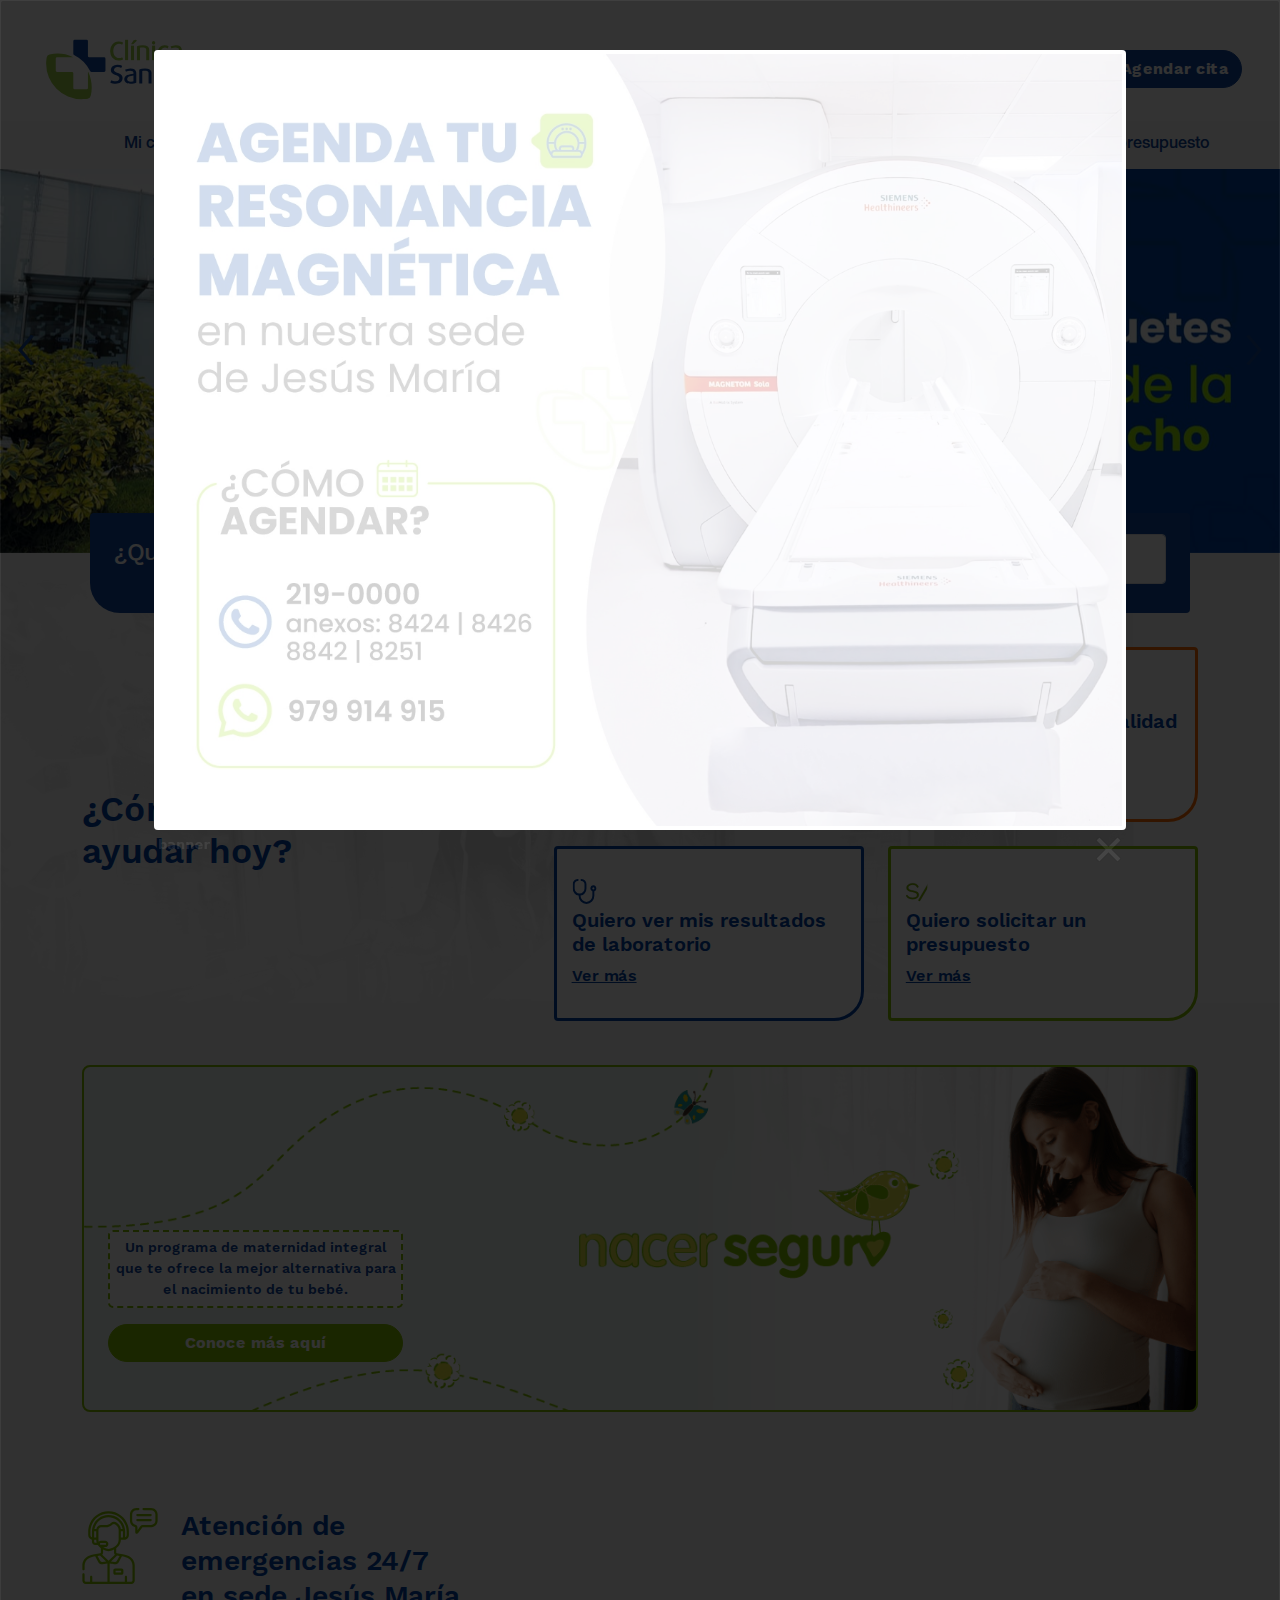
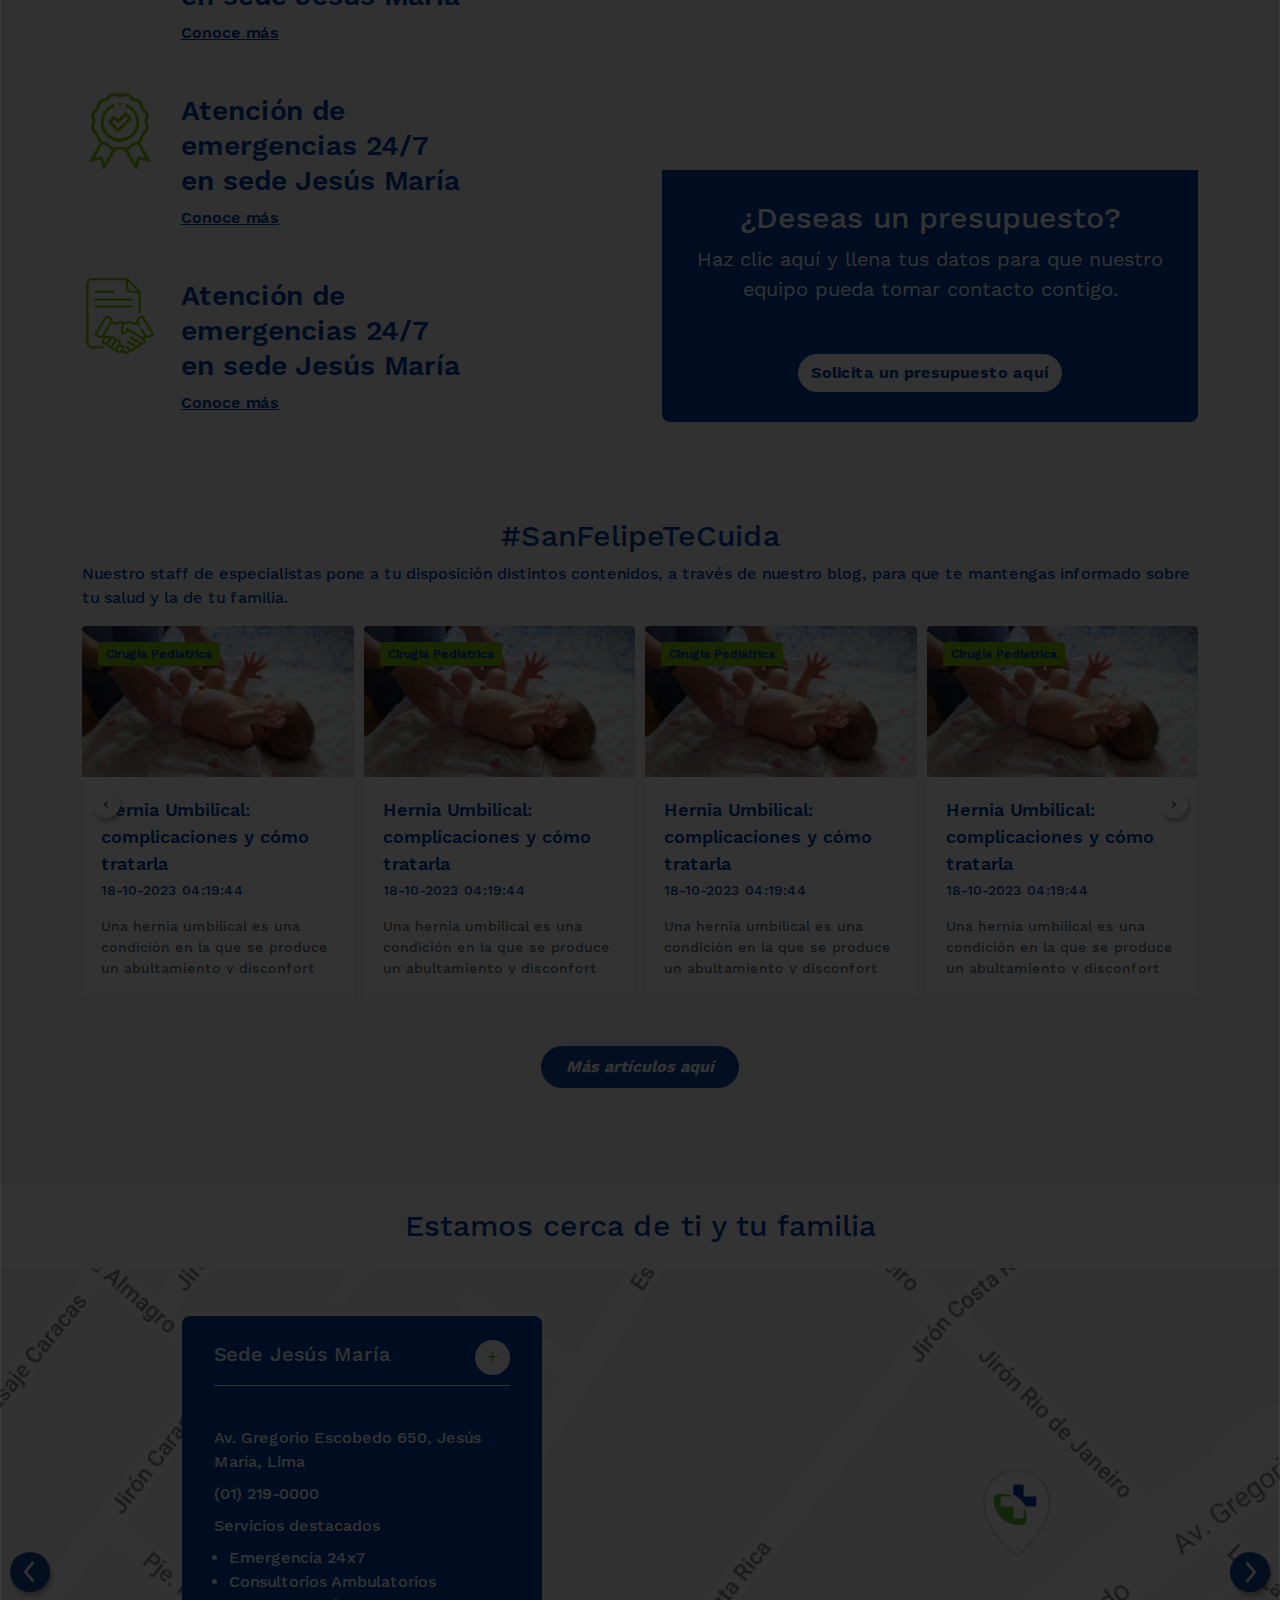
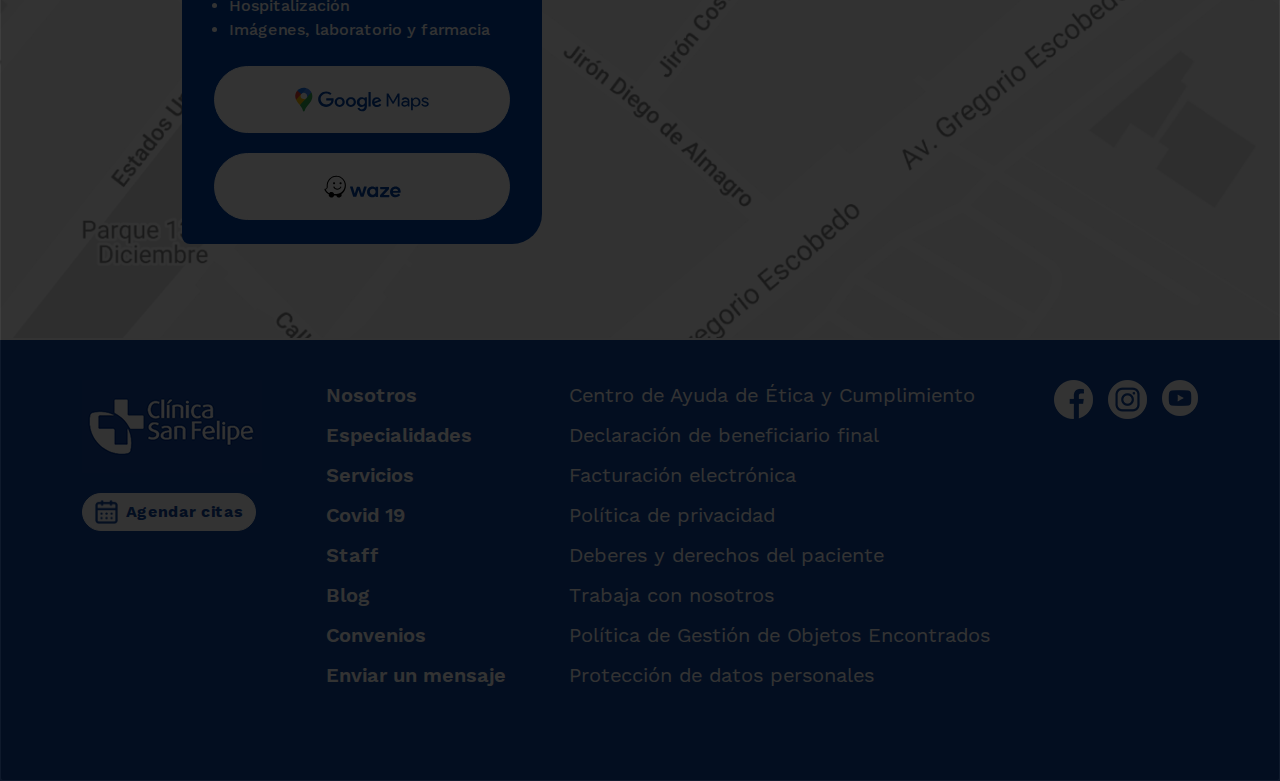
==== index.html @ 899c1b9a "home" ====
<!DOCTYPE html>
<html lang="en">
<head>
    <meta charset="UTF-8">
    <meta name="viewport" content="width=device-width, initial-scale=1.0">
    <title>Clínica San Felipe una clínica privada que ofrece atención de salud de alta complejidad a sus pacientes. | Clinica San Felipe</title>

    <link rel="stylesheet" href="https://cdnjs.cloudflare.com/ajax/libs/animate.css/4.1.1/animate.min.css"/>

    <script src="https://code.jquery.com/jquery-3.6.0.min.js"></script>

    <link href="https://cdn.jsdelivr.net/npm/bootstrap@5.3.3/dist/css/bootstrap.min.css" rel="stylesheet" integrity="sha384-QWTKZyjpPEjISv5WaRU9OFeRpok6YctnYmDr5pNlyT2bRjXh0JMhjY6hW+ALEwIH" crossorigin="anonymous">
    <script src="https://cdn.jsdelivr.net/npm/bootstrap@5.3.3/dist/js/bootstrap.bundle.min.js" integrity="sha384-YvpcrYf0tY3lHB60NNkmXc5s9fDVZLESaAA55NDzOxhy9GkcIdslK1eN7N6jIeHz" crossorigin="anonymous"></script>
    <script src="js/owl.carousel.min.js"></script>  
    <script src="js/lightbox.js"></script>    

    <link rel="stylesheet" href="js/assets/owl.carousel.min.css">
    <link rel="stylesheet" href="js/assets/owl.theme.default.min.css">
    <link rel="stylesheet" href="js/assets/ajax-loader.gif">

    <link rel="stylesheet" href="css/lightbox.css">

    <link rel="stylesheet" href="css/style.css">
    <link rel="stylesheet" href="css/home.css">
    <link rel="shortcut icon" href="images/favicon.png" type="image/png">

    <script src="js/scripts.js"></script>
    <script src="js/home.js"></script>
</head>
<body>
    <!-- header -->
    <div class="header">
        <div class="d-flex menu">
            <div class="d-flex align-items-center gap-5">
                <div class="area-logo">
                    <img src="images/nuevo-logo-san-felipe-final-01.svg" alt="logo" class="logo">
                </div>
                <div class="cta-mobile">
                    <a href="" class="btn btn-primary gap-2">
                        <img src="images/calendar.png" alt="" class="animacion-bounce">
                        <span>Agendar cita</span>
                    </a>
                </div>
                <ul class="list-menu">
                    <li class="item"><a href="nosotros.html">Nosotros</a></li>
                    <li class="item"><a href="">Servicios</a></li>
                    <li class="item"><a href="">Médicos</a></li>
                    <li class="item"><a href="">Convenios</a></li>
                    <li class="item"><a href="">Contacto</a></li>
                </ul>
            </div>
            <div class="d-flex align-items-center gap-4">
                <div class="telefono">
                    <a href="tel:012190000">
                        <img src="images/phone.png" alt="">
                        <span>219 0000</span>
                    </a>  
                </div>
                <div class="cta">
                    <a href="" class="btn btn-primary gap-2">
                        <img src="images/calendar.png" alt="" class="animacion-bounce">
                        <span>Agendar cita</span>
                    </a>
                </div>
                <button class="navbar-toggler collapsed">
                    <span class="navbar-toggler-icon"></span>
                </button>
                <div class="menu-mobile">
                    <button class="btn btn-close">
                    </button>
                    <div class="d-flex flex-column gap-2">
                        <div class="telefono">
                            <a href="tel:012190000">
                                <img src="images/phone.png" alt="">
                                <span>219 0000</span>
                            </a>  
                        </div>
                        <ul class="list-menu">
                            <li class="item"><a href="nosotros.html">Nosotros</a></li>
                            <li class="item"><a href="">Servicios</a></li>
                            <li class="item"><a href="">Médicos</a></li>
                            <li class="item"><a href="">Convenios</a></li>
                            <li class="item"><a href="">Contacto</a></li>
                        </ul>
                    </div>
                </div>
                
            </div>
        </div>
        <div class="d-flex submenu">
            <ul class="list-submenu">
                <li class="item"><a href="">Mi cuenta</a></li>
                <li class="item"><a href="">Ver especialidades y médicos</a></li>
                <li class="item"><a href="">Ver resultados de laboratorio</a></li>
                <li class="item"><a href="">Solicitar un presupuesto</a></li>
            </ul>
        </div>
    </div>
    <!-- fin header -->

    <div class="d-flex flex-column px-0 container-csf">

        <a href="images/agenda-tu-resonancia.webp" data-lightbox="image-1" data-title="banner" class="lightbox-home">agenda-tu-resonancia</a>

        <!-- carousel -->
        <section class="main">
            <div class="owl-carousel owl-theme owl-carousel-home">
                <div class="item">
                    <div class="d-flex flex-column h-100">
                        <img src="images/1-desktopcamacho-min.jpg" class="d-block w-100" alt="...">
                    </div>
                </div>
                <div class="item">
                    <div class="d-flex flex-column h-100">
                        <img src="images/6-desktopum-min.jpg" class="d-block w-100" alt="...">
                    </div>
                </div>
                <div class="item">
                    <div class="d-flex flex-column h-100">
                        <img src="images/banner-cmv-desktopnuevo-min.jpg" class="d-block w-100" alt="...">
                    </div>
                </div>
                <div class="item">
                    <div class="d-flex flex-column h-100">
                        <img src="images/desktoplamolina-min.jpg" class="d-block w-100" alt="...">
                    </div>
                </div>
                <div class="item">
                    <div class="d-flex flex-column h-100">
                        <img src="images/ortopedia-y-traumatologa-banner-desktop-min.jpg" class="d-block w-100" alt="...">
                    </div>
                </div>
            </div>
        </section>
        <!-- fin carousel -->
        <!-- form -->
        <section class="d-flex flex-fill justify-content-center">
            <div class="d-flex cta-home">
                <div class="d-flex text-form">¿Qué podemos ayudarte a encontrar?</div>
                <div class="d-flex form-control form-search-consulta">
                    <label for="search-consulta"><img src="images/magnifying-glass.png" alt=""></label>
                    <input type="text" class="flex-fill border-0 h-100" placeholder="Ingresa tu consulta..." id="search-consulta">
                </div>
            </div>
        </section>
        <!-- fin form -->
        
        <!-- block 1 -->
        <section class="d-flex bg-block-1">
            <div class="container">
                <div class="d-flex flex-lg-row flex-column py-4">
                    <div class="d-flex flex-fill block-1-texto">
                        <h1 class="text-block">¿Cómo te podemos ayudar hoy?</h1>
                    </div>
                    <div class="d-flex flex-wrap gap-4 flex-fill">
                        <a href="" class="card card-home card-1">
                            <div class="d-flex flex-column gap-1">
                                <span class="icon">
                                    <svg data-name="Capa 1" id="Capa_1" viewBox="0 0 36 36" xmlns="http://www.w3.org/2000/svg" xmlns:xlink="http://www.w3.org/1999/xlink">
                                        <defs>
                                            <style type="text/css">
                                            .cls-2 {
                                                clip-path: url("#clip-path");
                                            }
                                            </style>
                                            <clipPath id="clip-path">
                                            <rect class="cls-1" height="36" width="36"></rect>
                                            </clipPath>
                                        </defs>
                                        <g class="cls-2">
                                            <path d="M28.5,3H27V1.5a1.5,1.5,0,0,0-3,0V3H12V1.5a1.5,1.5,0,0,0-3,0V3H7.5A7.51,7.51,0,0,0,0,10.5v18A7.51,7.51,0,0,0,7.5,36h21A7.51,7.51,0,0,0,36,28.5v-18A7.51,7.51,0,0,0,28.5,3ZM3,10.5A4.51,4.51,0,0,1,7.5,6h21A4.51,4.51,0,0,1,33,10.5V12H3ZM28.5,33H7.5A4.51,4.51,0,0,1,3,28.5V15H33V28.5A4.51,4.51,0,0,1,28.5,33Z"></path>
                                            <path d="M18,24.75a2.25,2.25,0,1,0-2.25-2.25A2.25,2.25,0,0,0,18,24.75Z"></path>
                                            <path d="M10.5,24.75A2.25,2.25,0,1,0,8.25,22.5,2.25,2.25,0,0,0,10.5,24.75Z"></path>
                                            <path d="M25.5,24.75a2.25,2.25,0,1,0-2.25-2.25A2.25,2.25,0,0,0,25.5,24.75Z"></path>
                                        </g>
                                        </svg>
                                </span>
                                <h2 class="card-texto">Quiero agendar mi cita</h2>
                            </div>
                            <span class="card-ver">Ver más</span>
                        </a>
                        <a href="" class="card card-home card-2">
                            <div class="d-flex flex-column gap-1">
                                <span class="icon">
                                    <svg data-name="Capa 1" id="Capa_1" viewBox="0 0 36 36" xmlns="http://www.w3.org/2000/svg" xmlns:xlink="http://www.w3.org/1999/xlink">
                                        <defs>
                                        <style type="text/css">
                                            .cls-2 {
                                            clip-path: url("#clip-path");
                                            }
                                        </style>
                                        <clipPath id="clip-path">
                                            <rect class="cls-1" height="36" width="36"></rect>
                                        </clipPath>
                                        </defs>
                                        <g class="cls-2">
                                        <path d="M27,0H9A1.5,1.5,0,0,0,9,3h1.5V28.5a7.5,7.5,0,0,0,15,0V3H27a1.5,1.5,0,0,0,0-3ZM18,33a4.51,4.51,0,0,1-4.5-4.5v-15h9v15A4.51,4.51,0,0,1,18,33Zm4.5-22.5h-9V3h9Z"></path>
                                        </g>
                                    </svg>
                                </span>
                                <h2 class="card-texto">Quiero ver una especialidad y médicos</h2>
                            </div>
                            <span class="card-ver">Ver más</span>
                        </a>
                        <a href="" class="card card-home card-3">
                            <div class="d-flex flex-column gap-1">
                                <span class="icon">
                                    <svg data-name="Capa 1" id="Capa_1" viewBox="0 0 34 36" xmlns="http://www.w3.org/2000/svg" xmlns:xlink="http://www.w3.org/1999/xlink">
                                        <defs>
                                        <style type="text/css">
                                            .cls-2 {
                                            clip-path: url("#clip-path");
                                            }
                                        </style>
                                        <clipPath id="clip-path">
                                            <rect class="cls-1" height="36" width="34"></rect>
                                        </clipPath>
                                        </defs>
                                        <g class="cls-2">
                                        <path d="M34,13.5a4.72,4.72,0,0,0-.61-2.34,4.32,4.32,0,0,0-1.67-1.67A4.13,4.13,0,0,0,29.47,9a4.21,4.21,0,0,0-2.17.81,4.54,4.54,0,0,0-1.45,1.89,4.7,4.7,0,0,0-.31,2.41,4.61,4.61,0,0,0,.92,2.22,4.22,4.22,0,0,0,1.87,1.4V24a9.22,9.22,0,0,1-2.49,6.36,8.16,8.16,0,0,1-12,0A9.27,9.27,0,0,1,11.33,24v-.12a9.77,9.77,0,0,0,6.08-3.52,10.83,10.83,0,0,0,2.42-6.86v-6a7.76,7.76,0,0,0-2.07-5.3,6.88,6.88,0,0,0-5-2.2,1.36,1.36,0,0,0-1,.44,1.52,1.52,0,0,0-.42,1.06,1.52,1.52,0,0,0,.42,1.06,1.36,1.36,0,0,0,1,.44,4.12,4.12,0,0,1,3,1.32A4.66,4.66,0,0,1,17,7.5v6a7.74,7.74,0,0,1-2.07,5.3,6.8,6.8,0,0,1-10,0,7.71,7.71,0,0,1-2.08-5.3v-6A4.62,4.62,0,0,1,4.08,4.32,4.12,4.12,0,0,1,7.08,3a1.4,1.4,0,0,0,1-.44,1.58,1.58,0,0,0,0-2.12,1.4,1.4,0,0,0-1-.44,6.88,6.88,0,0,0-5,2.2A7.72,7.72,0,0,0,0,7.5v6a10.84,10.84,0,0,0,2.43,6.86A9.75,9.75,0,0,0,8.5,23.88V24a12.38,12.38,0,0,0,3.32,8.49,10.91,10.91,0,0,0,16,0A12.43,12.43,0,0,0,31.17,24V17.72a4.36,4.36,0,0,0,2-1.63A4.72,4.72,0,0,0,34,13.5ZM29.75,15a1.42,1.42,0,0,1-.79-.25,1.54,1.54,0,0,1-.52-.68,1.56,1.56,0,0,1,.31-1.63,1.42,1.42,0,0,1,.72-.41,1.35,1.35,0,0,1,.82.08,1.5,1.5,0,0,1,.64.56,1.58,1.58,0,0,1,.24.83,1.52,1.52,0,0,1-.42,1.06A1.36,1.36,0,0,1,29.75,15Z"></path>
                                        </g>
                                    </svg>
                                </span>
                                <h2 class="card-texto">Quiero ver mis resultados de laboratorio</h2>
                            </div>
                            <span class="card-ver">Ver más</span>
                        </a>
                        <a href="" class="card card-home card-4">
                            <div class="d-flex flex-column gap-1">
                                <span class="icon">
                                    <svg data-name="Capa 1" id="Capa_1" viewBox="0 0 42.25 36" xmlns="http://www.w3.org/2000/svg" xmlns:xlink="http://www.w3.org/1999/xlink">
                                        <defs>
                                        <style type="text/css">
                                            .cls-2 {
                                            clip-path: url("#clip-path");
                                            }

                                            .cls-3 {
                                            stroke: #000;
                                            stroke-width: 0.25px;
                                            }
                                        </style>
                                        <clipPath id="clip-path">
                                            <rect class="cls-1" height="36" width="42" x="0.25"></rect>
                                        </clipPath>
                                        </defs>
                                        <g class="cls-2">
                                        <path class="cls-3" d="M16.76,27.16h0a9.79,9.79,0,0,1-5.49,1.31A12.43,12.43,0,0,1,5.39,27.2a6.21,6.21,0,0,1-2.52-2.34,1.58,1.58,0,0,0-2.16-.62,1.19,1.19,0,0,0-.46,1.54A8.38,8.38,0,0,0,4,29.42,15,15,0,0,0,11,31a13.44,13.44,0,0,0,7.73-2h0a6.26,6.26,0,0,0,2.94-5.37,5.52,5.52,0,0,0-2.25-4.7q-2.25-1.66-7.62-2.53A17.59,17.59,0,0,1,5.5,14.47,3.59,3.59,0,0,1,3.78,11.3,3.37,3.37,0,0,1,4.69,9,6.67,6.67,0,0,1,7.32,7.28a10.42,10.42,0,0,1,3.78-.66c3.56,0,5.92,1.24,7.15,3.71a1.57,1.57,0,0,0,2.14.74A1.24,1.24,0,0,0,21,9.53a7.8,7.8,0,0,0-3.2-3.86A12.54,12.54,0,0,0,11.1,4.12a13.41,13.41,0,0,0-5.29,1A8.38,8.38,0,0,0,2.19,7.8,6.14,6.14,0,0,0,.9,11.56a5.51,5.51,0,0,0,2.31,4.75Q5.51,18,11,18.94h0a17.6,17.6,0,0,1,6,1.88,3.33,3.33,0,0,1,1.68,2.91A3.94,3.94,0,0,1,16.76,27.16ZM40.6,2.08a1.55,1.55,0,0,0-2.1.55L21.29,31.85a1.5,1.5,0,0,0,.56,2.07A1.56,1.56,0,0,0,24,33.37L41.17,4.15A1.5,1.5,0,0,0,40.6,2.08Z"></path>
                                        </g>
                                    </svg>
                                </span>
                                <h2 class="card-texto">Quiero solicitar un presupuesto</h2>
                            </div>
                            <span class="card-ver">Ver más</span>
                        </a>
                    </div>
                </div>
            </div>
        </section>
        <!-- fin block 1 -->
        <!-- block 2 -->
        <section class="mb-5">
            <div class="container">
                <div class="d-flex bg-block-2">
                    <div class="d-flex flex-column justify-content-end px-4 py-5">
                        <p>Un programa de maternidad integral que te ofrece la mejor alternativa para el nacimiento de tu bebé. </p>
                        <a href="" class="btn btn-secondary justify-content-center">Conoce más aquí</a>
                    </div>
                </div>
            </div>
        </section>
        <!-- fin block 2-->
        <!-- block 3 -->
        <section class="py-5">
            <div class="container d-flex justify-content-between container-block-3">
                <div class="d-flex flex-column gap-5 ">
                    <div class="d-flex gap-2 block-3">
                        <div class="d-flex">
                            <img src="images/urgencias.svg" alt="" class="img-block-3">
                        </div>
                        <div class="d-flex flex-column">
                            <h3 class="text-block-3">Atención de <br> emergencias 24/7 <br> en sede Jesús María </h3>
                            <a href="#">Conoce más</a>
                        </div>
                    </div>
                    <div class="d-flex gap-2 block-3">
                        <div class="d-flex">
                            <img src="images/quality.svg" alt="" class="img-block-3">
                        </div>
                        <div class="d-flex flex-column">
                            <h3 class="text-block-3">Atención de <br> emergencias 24/7 <br> en sede Jesús María </h3>
                            <a href="#">Conoce más</a>
                        </div>
                    </div>
                    <div class="d-flex gap-2 block-3">
                        <div class="d-flex">
                            <img src="images/convenio.svg" alt="" class="img-block-3">
                        </div>
                        <div class="d-flex flex-column">
                            <h3 class="text-block-3">Atención de <br> emergencias 24/7 <br> en sede Jesús María </h3>
                            <a href="#">Conoce más</a>
                        </div>
                    </div>
                </div>
                <div class="d-flex block-card-3">
                    <div class="d-flex flex-column">
                        <div class="d-flex bg-block-3-card">
                            
                        </div>
                        <div class="d-flex flex-column card-content-3">
                            <h2>¿Deseas un presupuesto?</h2>
                            <p>Haz clic aquí y llena tus datos para que nuestro equipo pueda tomar contacto contigo.</p>
                            <a href="" class="btn btn-primary-basic">Solicita un presupuesto aquí</a>
                        </div>
                    </div>
                </div>
            </div>
        </section>
        <!-- fin block 3 -->
        <!-- block 4 owl -->
        <section class="py-5">
            <div class="container d-flex flex-column block-4">
                <h3>#SanFelipeTeCuida</h3>
                <p> Nuestro staff de especialistas pone a tu disposición distintos contenidos, a través de nuestro blog, para que te mantengas informado sobre tu salud y la de tu familia. </p>
                <div class="d-flex carousel-block-4">
                    <div class="owl-carousel owl-theme owl-carousel-articulos">
                        <div class="item">
                            <a class="d-flex flex-column text-decoration-none" href="#">
                                <div class="d-flex bg-block-4-card">
                                    <p class="tag-flotante">Cirugia Pediatrica</p>
                                    <img src="images/csf_ppl_web_mobile_que_es_y_como_se_trata_una_hernia_umbilical_0.jpg" alt="">
                                </div>
                                <div class="d-flex flex-column gap-2 bg-white pb-2">
                                    <div class="title-articulo">Hernia Umbilical: complicaciones y cómo tratarla </div>
                                    <div class="fecha-articulo">18-10-2023 04:19:44</div>
                                    <p class="extracto-articulo">Una hernia umbilical es una condición en la que se produce un abultamiento y disconfort en el área del ombligo. Se da cuando parte del intestino o del tejido graso empuja la cavidad abdominal, por un </p>
                                </div>
                            </a>
                        </div>
                        <div class="item">
                            <a class="d-flex flex-column text-decoration-none" href="#">
                                <div class="d-flex bg-block-4-card">
                                    <p class="tag-flotante">Cirugia Pediatrica</p>
                                    <img src="images/csf_ppl_web_mobile_que_es_y_como_se_trata_una_hernia_umbilical_0.jpg" alt="">
                                </div>
                                <div class="d-flex flex-column gap-2 bg-white pb-2">
                                    <div class="title-articulo">Hernia Umbilical: complicaciones y cómo tratarla </div>
                                    <div class="fecha-articulo">18-10-2023 04:19:44</div>
                                    <p class="extracto-articulo">Una hernia umbilical es una condición en la que se produce un abultamiento y disconfort en el área del ombligo. Se da cuando parte del intestino o del tejido graso empuja la cavidad abdominal, por un </p>
                                </div>
                            </a>
                        </div>
                        <div class="item">
                            <a class="d-flex flex-column text-decoration-none" href="#">
                                <div class="d-flex bg-block-4-card">
                                    <p class="tag-flotante">Cirugia Pediatrica</p>
                                    <img src="images/csf_ppl_web_mobile_que_es_y_como_se_trata_una_hernia_umbilical_0.jpg" alt="">
                                </div>
                                <div class="d-flex flex-column gap-2 bg-white pb-2">
                                    <div class="title-articulo">Hernia Umbilical: complicaciones y cómo tratarla </div>
                                    <div class="fecha-articulo">18-10-2023 04:19:44</div>
                                    <p class="extracto-articulo">Una hernia umbilical es una condición en la que se produce un abultamiento y disconfort en el área del ombligo. Se da cuando parte del intestino o del tejido graso empuja la cavidad abdominal, por un </p>
                                </div>
                            </a>
                        </div>
                        <div class="item">
                            <a class="d-flex flex-column text-decoration-none" href="#">
                                <div class="d-flex bg-block-4-card">
                                    <p class="tag-flotante">Cirugia Pediatrica</p>
                                    <img src="images/csf_ppl_web_mobile_que_es_y_como_se_trata_una_hernia_umbilical_0.jpg" alt="">
                                </div>
                                <div class="d-flex flex-column gap-2 bg-white pb-2">
                                    <div class="title-articulo">Hernia Umbilical: complicaciones y cómo tratarla </div>
                                    <div class="fecha-articulo">18-10-2023 04:19:44</div>
                                    <p class="extracto-articulo">Una hernia umbilical es una condición en la que se produce un abultamiento y disconfort en el área del ombligo. Se da cuando parte del intestino o del tejido graso empuja la cavidad abdominal, por un </p>
                                </div>
                            </a>
                        </div>
                        <div class="item">
                            <a class="d-flex flex-column text-decoration-none" href="#">
                                <div class="d-flex bg-block-4-card">
                                    <p class="tag-flotante">Cirugia Pediatrica</p>
                                    <img src="images/csf_ppl_web_mobile_que_es_y_como_se_trata_una_hernia_umbilical_0.jpg" alt="">
                                </div>
                                <div class="d-flex flex-column gap-2 bg-white pb-2">
                                    <div class="title-articulo">Hernia Umbilical: complicaciones y cómo tratarla </div>
                                    <div class="fecha-articulo">18-10-2023 04:19:44</div>
                                    <p class="extracto-articulo">Una hernia umbilical es una condición en la que se produce un abultamiento y disconfort en el área del ombligo. Se da cuando parte del intestino o del tejido graso empuja la cavidad abdominal, por un </p>
                                </div>
                            </a>
                        </div>
                    </div>
                </div>
                <div class="d-flex justify-content-center align-items-center py-5">
                    <a href="" class="btn btn-primary btn-italic px-4 py-2">Más artículos aquí</a>
                </div>
            </div>
        </section>
        <!-- fin block 4 owl -->
        <!-- block 5 owl -->
        <section class="pt-4 bg-white">
            <div class="d-flex flex-column block-5 gap-3">
                <h3>Estamos cerca de ti y tu familia</h3>
                <div class="d-flex carousel-block-4">
                    <div class="owl-carousel owl-theme owl-carousel-sedes">
                        <div class="item">
                            <div class="position-absolute bg-mapa"><img src="images/mapa-jesus-maria-desktop.png" alt=""></div>
                            <div class="container d-flex justify-content-start py-5">
                                <div class="d-flex flex-column sede-card">
                                    <div class="d-flex sede-top">
                                        <h3 class="titulo-sede">Sede Jesús María</h3>
                                        <a href="#">+</a>
                                    </div>
                                    <div class="d-flex flex-column gap-2 pb-2">
                                        <div class="text-sede"> Av. Gregorio Escobedo 650, Jesús María, Lima</div>
                                        <div class="text-sede"> (01) 219-0000</div>
                                        <div class="text-sede"> Servicios destacados</div>
                                        <ul class="list-sede">
                                            <li>Emergencia 24x7</li>
                                            <li>Consultorios Ambulatorios</li>
                                            <li>Hospitalización</li>
                                            <li>Imágenes, laboratorio y farmacia</li>
                                        </ul>
                                    </div>
                                    <div class="d-flex buttons-sede">
                                        <a href="https://goo.gl/maps/6hdpRFxBkSVBSkPb7" class="btn btn-primary-basic"><img src="images/sede-google-maps.svg" alt=""></a>
                                        <a href="https://ul.waze.com/ul?ll=-12.08600000%2C-77.05424000&navigate=yes&utm_campaign=default&utm_source=waze_website&utm_medium=lm_share_location" class="btn btn-primary-basic"><img src="images/sede-waze.svg" alt=""></a>
                                    </div>
                                </div>
                            </div>
                        </div>
                        <div class="item">
                            <div class="position-absolute bg-mapa"><img src="images/mapa-camacho-desktop.jpg" alt=""></div>
                            <div class="container d-flex justify-content-start py-5">
                                <div class="d-flex flex-column sede-card">
                                    <div class="d-flex sede-top">
                                        <h3 class="titulo-sede">Sede Camacho</h3>
                                        <a href="#">+</a>
                                    </div>
                                    <div class="d-flex flex-column gap-2 pb-2">
                                        <div class="text-sede"> Av. Javier Prado Este 4841 Camacho, La Molina</div>
                                        <div class="text-sede"> (01) 219-0000</div>
                                        <div class="text-sede"> Servicios destacados</div>
                                        <ul class="list-sede">
                                            <li>Consultorios Ambulatorios</li>
                                            <li>Medicina de Rehabilitación</li>
                                            <li>Imágenes, laboratorio y farmacia</li>
                                        </ul>
                                    </div>
                                    <div class="d-flex buttons-sede">
                                        <a href="https://goo.gl/maps/6hdpRFxBkSVBSkPb7" class="btn btn-primary-basic"><img src="images/sede-google-maps.svg" alt=""></a>
                                        <a href="https://ul.waze.com/ul?ll=-12.08600000%2C-77.05424000&navigate=yes&utm_campaign=default&utm_source=waze_website&utm_medium=lm_share_location" class="btn btn-primary-basic"><img src="images/sede-waze.svg" alt=""></a>
                                    </div>
                                </div>
                            </div>
                        </div>
                        <div class="item">
                            <div class="position-absolute bg-mapa"><img src="images/mapa-la-molina-desktop.jpg" alt=""></div>
                            <div class="container d-flex justify-content-start py-5">
                                <div class="d-flex flex-column sede-card">
                                    <div class="d-flex sede-top">
                                        <h3 class="titulo-sede">Sede La Molina</h3>
                                        <a href="#">+</a>
                                    </div>
                                    <div class="d-flex flex-column gap-2 pb-2">
                                        <div class="text-sede"> Calle el Sauce 231, La Rinconada, La Molina.</div>
                                        <div class="text-sede"> (01) 219-0000</div>
                                        <div class="text-sede"> Servicios destacados</div>
                                        <ul class="list-sede">
                                            <li>Consultorios ambulatorios</li>
                                            <li>Urgencias 24 horas</li>
                                            <li>Centro de Imágenes</li>
                                            <li>Cirugía ambulatoria</li>
                                            <li>Centro de medicina y rehabilitación deportiva</li>
                                        </ul>
                                    </div>
                                    <div class="d-flex buttons-sede">
                                        <a href="https://goo.gl/maps/6hdpRFxBkSVBSkPb7" class="btn btn-primary-basic"><img src="images/sede-google-maps.svg" alt=""></a>
                                        <a href="https://ul.waze.com/ul?ll=-12.08600000%2C-77.05424000&navigate=yes&utm_campaign=default&utm_source=waze_website&utm_medium=lm_share_location" class="btn btn-primary-basic"><img src="images/sede-waze.svg" alt=""></a>
                                    </div>
                                </div>
                            </div>
                        </div>
                    </div>
                </div>
            </div>
        </section>
        <!-- block 5 owl -->
    </div>

    <!-- footer --> 
    <div class="footer">
        <div class="container container-footer">
            <div class="d-flex footer-col w-150px">
                <img src="images/logo2.png" alt="">
                <div class="cta">
                    <a href="" class="btn btn-primary-basic gap-2">
                        <img src="images/calendar.png" alt="" class="animacion-bounce">
                        <span>Agendar citas</span>
                    </a>
                </div>
            </div>
            <div class="d-flex footer-col w-150px">
                <ul class="list-footer">
                    <li class="item"><a href="nosotros.html">Nosotros</a></li>
                    <li class="item"><a href="">Especialidades</a></li>
                    <li class="item"><a href="">Servicios</a></li>
                    <li class="item"><a href="">Covid 19</a></li>
                    <li class="item"><a href="">Staff</a></li>
                    <li class="item"><a href="">Blog</a></li>
                    <li class="item"><a href="">Convenios</a></li>
                    <li class="item"><a href="">Enviar un mensaje</a></li>
                </ul>
            </div>
            <div class="d-flex footer-col">
                <ul class="list-footer-2">
                    <li class="item"><a href="">Centro de Ayuda de Ética y Cumplimiento</a></li>
                    <li class="item"><a href="">Declaración de beneficiario final</a></li>
                    <li class="item"><a href="">Facturación electrónica</a></li>
                    <li class="item"><a href="">Política de privacidad</a></li>
                    <li class="item"><a href="">Deberes y derechos del paciente</a></li>
                    <li class="item"><a href="">Trabaja con nosotros</a></li>
                    <li class="item"><a href="">Política de Gestión de Objetos Encontrados</a></li>
                    <li class="item"><a href="">Protección de datos personales</a></li>
                </ul>
            </div>
            <div class="d-flex footer-col">
                <div class="rrss">
                    <a href=""><img src="images/fb2.png" alt=""></a>
                    <a href=""><img src="images/insta2.png" alt=""></a>
                    <a href=""><img src="images/ytb2.png" alt=""></a>
                </div>
                <div class="cta-mobile">
                    <a href="" class="btn btn-primary-basic gap-2 px-4 py-2">
                        <img src="images/calendar.png" alt="" class="animacion-bounce">
                        <span>Agendar citas</span>
                    </a>
                </div>
            </div>
        </div>

    </div>
    <!-- fin footer -->

    <div class="scroll-to-top">
        <img src="images/arrow-grey.png" alt="" class="w-75">
    </div>
</body>
</html>
---- css/style.css ----
/*    style global */
/*colores
#12489e
*/
@font-face {
    font-family: 'Helvetica Regular';
    src: url(../fonts/HelveticaNeueLTStd-Md.otf) format('opentype');
    font-weight: 500;
    font-display: fallback;
}
@font-face {
    font-family: 'Work Sans Light';
    src: url(../fonts/WorkSans-Bold.ttf) format('truetype');
    font-weight: 100;
    font-display: fallback;
}
@font-face {
    font-family: 'Work Sans Regular';
    src: url(../fonts/WorkSans-Regular.ttf) format('truetype');
    font-weight: 300;
    font-display: fallback;
}
@font-face {
    font-family: 'Work Sans Medium';
    src: url(../fonts/WorkSans-Medium.ttf) format('truetype');
    font-weight: 400;
    font-display: fallback;
}
@font-face {
    font-family: 'Work Sans Semi Bold';
    src: url(../fonts/WorkSans-SemiBold.ttf) format('truetype');
    font-weight: 600;
    font-display: fallback;
}
@font-face {
    font-family: 'Work Sans Bold';
    src: url(../fonts/WorkSans-Bold.ttf) format('truetype');
    font-weight: 600;
    font-display: fallback;
}
@font-face {
    font-family: 'Work Sans Extra Bold';
    src: url(../fonts/WorkSans-ExtraBold.ttf) format('truetype');
    font-weight: 700;
    font-display: fallback;
}
@font-face {
    font-family: 'Work Sans Black';
    src: url(../fonts/WorkSans-Black.ttf) format('truetype');
    font-weight: 900;
    font-display: fallback;
}



a,
p,i,
.title,
.subtitle{
    color: #12489e;
}
p.strong{
    font-family: 'Work Sans Bold' !important;
}
h4{
    letter-spacing: -0.75px;
}
.btn-primary{
    background-color: #12489e !important;
    border-color: #12489e !important;
    color: #fff !important;
}
.btn-primary-outline{
    background-color: #ffff !important;
    border-color: #0043A5 !important;
    color: #0043A5 !important;
}
.btn-primary-basic{
    background-color: #fff !important;
    border-color: #fff !important;
    color: #12489e !important;
}
.btn-secondary{
    background-color: #84bd00 !important;
    border-color: #84bd00 !important;
    color: #fff !important;
}
.btn-secondary-basic{
    background-color: #fff !important;
    border-color: #fff !important;
    color: #84bd00 !important;
}
.btn-italic{
    font-style: italic !important;
}

input[type=text]:focus,
input[type=number]:focus,
input[type=email]:focus{
    outline: none;
}

.header{
    position: relative;
    width: 100%;
    display: flex;
    flex-direction: column;
    align-items: center;

    background-color: #fff;
}
.navbar-toggler{
    display: none;
    padding: 10px;
}
.navbar-toggler-icon{
    background-image: url(../images/icon-menu.svg);
}
.cta-mobile{
    display: none;
}
.menu,
.submenu{
    display: flex;
    flex: 1;
    justify-content:space-between;
    width: 100%;
    max-width: 1357px;
}
.menu{
    width: 94%;
}
.menu .d-flex.align-items-center.gap-5{
    gap: 20px !important;
}
.submenu{
    /* visibility: hidden; */
    position: absolute;
    bottom: -30px;
    z-index: 2;

    max-width: none;
    background-color: #BFC8CF;
    
}
.header.sticky-top{
    position: fixed;
    opacity: 0;
    top: 0;
    animation: menu; 
    animation-duration: .75s;
    animation-fill-mode: both;
}
@keyframes menu {
    0% {
      transform: translateY(-25%);
    }
    100% {
      transform: translateY(0);
      opacity: 1;
    }
  }
@-webkit-keyframes menu {
0% {
    transform: translateY(-25%);
    }
    100% {
    transform: translateY(0);
    opacity: 1;
    }
}
.header.sticky-top .submenu{
    visibility: visible;
}

.logo{
    width: 196px;
}
.list-menu,
.list-submenu{
    display: flex;
    gap: 35px;
    padding: 0px 85px;

    list-style: none;
    margin-bottom: 0;

    font-size: 16px;
    font-family: 'Helvetica Regular';
}
.list-menu a,
.list-submenu a{
    text-decoration: none;
}
.list-submenu {
    display: flex;
    flex: 1;
    gap: 1px;

    padding: 0;
}
.list-submenu .item{
    width: 25%;
    background-color: #fff;
}
.list-submenu a {
    display: flex;
    justify-content: center;
    padding: 12px 0;
}
.menu-mobile{
    display: none;

    justify-content: unset;
    flex-direction: column;
    align-items: flex-end;
    gap: 20px;
    padding: 40px 40px;
    position: fixed;
    z-index: 2000;
    transition: all 0.3s ease;
    top: 0;
    bottom: 0;
    right: -30%;
    width: 0;
    height: 100vh !important;
    display: block;
    background-color: #fff;
}
.menu-mobile.show{
    right: 0px;
    width: 80%;
}
button.btn.btn-close {
    transform: translateX(10px);
    font-size: 20px;
    color: #0043A5;
}
.telefono{
    display: flex;
}
.telefono a{
    display: flex;
    gap: 10px;
    align-items: center;


    text-decoration: none;

    font-size: 25px;
    font-family: 'Work Sans Semi Bold';
}
.telefono a img{
    width: 32px;
}
.btn{
    display: flex;

    border-radius: 34px;

    font-family: 'Work Sans Bold';
}
.btn.btn-primary-basic img{
    filter: invert(79%) sepia(36%) saturate(5275%) hue-rotate(211deg) brightness(81%) contrast(90%);
}

.animacion-bounce{
    width: 23px;
    height: fit-content;
    animation: slidein; 
    animation-duration: 1.5s;
    animation-iteration-count: infinite;
    animation-fill-mode: both;
}
@keyframes slidein {
    0% {
      transform: translateY(5%);
    }
    50% {
      transform: translateY(-10%);
    }
    100% {
      transform: translateY(5%);
    }
  }
  @-webkit-keyframes slidein {
    0% {
      transform: translateY(5%);
    }
    50% {
      transform: translateY(-10%);
    }
    100% {
      transform: translateY(5%);
    }
  }
.footer{
    display: flex;
    flex: 1;
    justify-content: center;

    padding: 40px 0 75px;

    background-color: #12489e;
}
.container-footer{
    display: flex;
   justify-content: space-between;

   width: 100%;
}
.list-footer{
    display: flex;
    flex-direction: column;
    gap: 10px;

    list-style: none;
    padding: 0;
}
.list-footer .item a{

    font-family: 'Work Sans Semi Bold';
    font-size: 20px;
    text-decoration: none; 

    color: #fff;
}
.list-footer-2{
    display: flex;
    flex-direction: column;
    gap: 10px;

    list-style: none;
    padding: 0;
}
.list-footer-2 .item a{

    font-family: 'Work Sans Regular';
    font-size: 20px;
    text-decoration: none; 

    color: #fff;
}
.footer-col{
    flex-direction: column;
    align-items: flex-start;
    gap: 20px;
}
.w-150px{
    min-width: 150px;
}
.rrss{
    display: flex;
    gap: 15px;
}
.hide{
    visibility: hidden;
    max-height: 0;
    transition: all 0.3s;
}
.container-csf{
    background-color: #f3f3f3;
}
.scroll-to-top{
    display: flex;
    justify-content: center;
    align-items: center;

    cursor: pointer;
    position: fixed;
    z-index: 100;
    width: 45px;
    height: 45px;
    bottom: 30px;
    border-radius: 40px;
    right: 30px;
    margin-right: 60px;
    opacity: 0;
    transform: translateY(100px);
    transition: all 1s ease;

    background-color: #0043a5;
    border: solid 3px #84bd00;
}
.scroll-to-top img{
    transform: translateY(-2px);
}
.scroll-to-top.show-scroll{
    opacity: 1;
    transform: translateY(0px);
}

.badge{
    font-size: 12px;
    font-weight: 600;
    color: #667076;
    border: 1px solid #667076;
    padding: .2rem;
    border-radius: 3px;
    width: fit-content !important;
    margin-top: 10px;
}

.breadcrumbs{
    padding: 48px 0 20px;

    gap: 5px;
    font-size: 16px;
    font-family: 'Work Sans Semi Bold';
}
.breadcrumbs .bc-link{
    text-decoration: none;
    color: #667076;
}
.breadcrumbs .bc-active{
    color: #0043a5;
}

@media all and (max-width: 1280px){
    .telefono{
        display: none;
    }
    
}
@media all and (max-width: 991px){
    .scroll-to-top{
        bottom: 15px;
        right: 15px;
        margin-right: 0;
    }
    .logo{
        width: 140px;
    }
    .cta-mobile{
        display: block;
    }
    .cta{
        display: none;
    }
    .header .header-region-container{
        width: 100%;
    }
    .menu{
        width: 100%;
    }
    .list-menu, .list-submenu{
        padding: 0;
        display: none;
    }
    .menu-mobile{
        display: flex;
    }
    .menu-mobile .telefono{
        display: block;
    }
    .menu-mobile .telefono a img{
        width: 28px;
    }
    .menu-mobile .telefono a{
        font-size: 16px;
    }
    .menu-mobile .list-menu{
        display: flex;
        flex-direction: column;
        gap: 10px;
    }
    .menu-mobile .list-menu .item{
        display: flex;
        align-self: flex-end;
    }
    .navbar-toggler{
        display: block;
        padding: 20px;
        font-size: 20px;
    }
    .breadcrumbs{
        flex-direction: column;
    }

    .container-footer{
        flex-direction: column;
        align-items: center;
        gap: 30px;
    }
    .list-footer,
    .list-footer-2{
        text-align: center;
    }
    .list-footer .item a {
        font-family: 'Work Sans Bold';
    }
    .footer-col:first-child{
        order: -2;
        border-bottom: 1px solid #fff;
        width: 85%;
        align-items: center;
    }
    .footer-col:last-child{
        order: -1;
        align-items: center;
    }
}
---- css/home.css ----
section.main {
    position: relative;
    z-index: 0;
}
.owl-carousel.owl-carousel-home .owl-nav button{
    background-repeat: no-repeat !important;
    background-position: center !important;
    box-shadow: none !important;
    width: 2rem !important;
    height: 2rem !important;
}
.owl-carousel.owl-carousel-home .owl-nav button.owl-next{
    background-color: transparent !important;
    background-image: url(../images/slider-nav-right.svg) !important;
}
.owl-carousel.owl-carousel-home .owl-nav button.owl-prev{
    background-color: transparent !important;
    background-image: url(../images/slider-nav-left.svg) !important;
}
.owl-carousel-home .owl-nav button span{
    font-size: 0;
    opacity: 0;
}

.cta-home{
    gap: 60px;

    position: relative;
    width: 1100px;
    padding: 1.3rem 1.5rem 1.8rem;
    margin-top: -40px;
    border-radius: 4px 4px 4px 30px !important;

    background-color: #12489e;
}
.cta-home .text-form{
    white-space: nowrap;

    color: #fff;
    font-size: 24px;
    font-family: 'Work Sans Medium';
}
.form-search-consulta{
    align-items: center;
    gap: 10px;
    padding: 0 15px;
    height: 50px;
    border-radius: 4px 4px 4px 30px !important;
}

.bg-block-1{
    margin-top: -60px;
    padding: 70px 20px 10px;
    background-image: url(../images/bgBlockA.png);
    background-size: contain;
    background-position: center;
    background-repeat: no-repeat;
}
.block-1-texto{
    width: 100%;
    align-items: center;
}
.text-block{
    width: 400px;
    font-size: 35px;
    line-height: 1.2;
    font-family: 'Work Sans Semi Bold';

    color: #0043a5;
}
.card-home{
    display: flex;
    flex-direction: column;
    justify-content: space-between;

    padding: 30px 15px;
    width: calc( 100%/2 - 12px);
    border: 3px solid #000;
    border-radius: 4px 4px 30px 4px;
    text-decoration: none;
}
.card-home:hover{
    box-shadow: 1px 1px 10px rgba(0, 0, 0, 0.4);
    transition: .25s all;
    transform: scale(0.98);
}
.card-home svg{
    width: 25px;
    height: 25px;
}
.card-home.card-1 svg{
    fill: #00a1ff;
}
.card-home.card-2 svg{
    fill: #ff6b00;
}
.card-home.card-3 svg{
    fill: #0043a5;
}
.card-home.card-4 svg{
    fill: #84bd00;
}
.card-home.card-1{
    border-color: #00a1ff;
    color: #00a1ff;
}
.card-home.card-2{
    border-color: #ff6b00;
    color: #ff6b00;
}
.card-home.card-3{
    border-color: #0043a5;
    color: #0043a5;
}
.card-home.card-4{
    border-color: #84bd00;
    color: #84bd00;
}
.card-home .card-texto,
.card-home .card-ver{
    color: #0043A5;
}
.card-home .card-texto{
    font-size: 20px;
    font-family: 'Work Sans Semi Bold';
}
.card-home .card-ver{
    font-size: 16px;
    font-family: 'Work Sans Semi Bold';
    text-decoration: underline;
}

.bg-block-2{
    width: 100%;
    height: 347px;

    border-radius: 8px;
    
    margin-top: 10px;
    border: solid 2px #84BD00;

    background-image: url(../images/HOME-bloque-nacerseguro-Desktop2.png);
    background-size: cover;
    background-position: center;
    background-repeat: no-repeat;
}
.bg-block-2 p{
    width: 295px;
    height: 78px;
    overflow: hidden;
    padding: 5px;

    border: 2px solid #84BD00;
    border-style: dashed;
    border-radius: 5px;

    text-align: center;
    font-size: 14px;
    font-family: 'Work Sans Semi Bold';
    
    background: #ffff;
}

.text-block-3{
    font-size: 28px;
    font-family: 'Work Sans Semi Bold';
    line-height: 1.25;

    color: #0043A5;
}
.block-3 a{
    font-size: 16px;
    font-family: 'Work Sans Semi Bold';

    color: #0043A5;
}
.img-block-3{
    height: 76px;
    margin-right: 15px;
}
.block-card-3{
    width: 48%;
    border-radius: 8px 8px 0 0;
    overflow: hidden;
}
.bg-block-3-card{
    background-image: url(../images/christin-hume-hBuwVLcYTnA-unsplash.jpg);
    background-size: cover;
    background-position: center;
    padding: 1rem;
    height: 262px;
    border-radius: 8px 8px 0 0;
}
.bg-block-3-card img{
    width: 100%;
}
.card-content-3{
    justify-content: center;
    align-items: center;
    padding: 30px 20px;
    border-radius: 0 0 8px 8px;
    background-color: #0043A5;
}
.card-content-3 h2,
.card-content-3 p{
    color: #fff;
}
.card-content-3 h2{
    font-size: 30px;
    font-family: 'Work Sans Medium';
}
.card-content-3 p{
    margin-bottom: 50px;
    font-size: 20px;
    text-align: center;
    font-family: 'Work Sans Regular';
}

.bg-block-4-card{
    object-fit: cover;
    height: 100%;
    width: 100%;
    border-radius: 4px 4px 0px 0px;
    overflow: hidden;
}
.block-4 h3{
    text-align: center;
    color: #0043A5;
    font-size: 30px;
    font-family: 'Work Sans Medium';
}
.block-4 p{
    color: #0043A5;
    font-size: 16px;
    font-family: 'Work Sans Medium';
}
.owl-carousel .owl-nav {
    position: absolute;
    top: 40%;
    width: 100%;
}
.title-articulo{
    height: 95px;
    overflow: hidden;
    display: inline-block;

    padding: 1.2rem 1.2rem .2rem;

    font-size: 18px;
    color: #0043A5;
    font-family: 'Work Sans Semi Bold';
}
.fecha-articulo{
    padding: 0 1.2rem;
    font-size: 14px;
    color: #0043A5;
    font-family: 'Work Sans Medium';
}
.extracto-articulo{
    overflow: hidden;
    height: 65px;
    padding: .4rem 1.2rem;

    font-size: 14px !important;
    color: #667076 !important;
    font-family: 'Work Sans Medium';
}
.tag-flotante{
    position: absolute;
    left: 1rem;
    top: 1rem;
    padding: .2rem .5rem;
    border-radius: 4px 4px 0px 0px;
    z-index: 1;
    color: #ffff;
    font-weight: 600;
    font-size: 0.75rem !important;

    background-color: #84bd00;
}
.owl-carousel .owl-nav button {
    display: block !important;
    width: 28px;
    height: 28px;
    border-radius: 50% !important;
    background: #fff !important;
    box-shadow: 2px 4px 4px rgba(0, 0, 0, 0.3);
    position: absolute;
}
.owl-carousel .owl-nav button.owl-prev {
    left: 5px;
}
.owl-carousel .owl-nav button.owl-next {
    right: 5px;
}

.block-5 h3{
    text-align: center;
    color: #0043A5;
    font-size: 30px;
    font-family: 'Work Sans Medium';
}
.block-5 .titulo-sede{
    color: #fff;
    font-size: 20px;
    font-family: 'Work Sans Medium';
}
.bg-mapa img{
    height: 670px;
    width: auto !important;
}
.sede-card{
    position: relative;
    color: #fff;
    background: #0043A5;
    padding: 1.5rem 2rem;
    border-radius: 8px 8px 30px 8px;
    width: 360px;

    margin-left: 100px;
}
.sede-top{
    justify-content: space-between;
    align-items: center;
    
    padding-bottom: 10px;
    margin-bottom: 40px;
    border-bottom: 1px solid #ffff;
}
.sede-top a {
    display: block;
    height: 35px;
    width: 35px;
    text-align: center;
    background: #ffff;
    color: #84BD00 !important;
    padding: 5px 0;
    border-radius: 100px;
    text-decoration: none;
}
.text-sede,
.list-sede{
    font-size: 16px;
    font-family: 'Work Sans Medium';
}
ul.list-sede {
    padding-left: 15px;
}
.buttons-sede{
    flex-direction: column;
    gap: 20px;
}
.buttons-sede a{
    padding: 0;
    margin: 0;
}
.buttons-sede a img{
    filter: none !important;
    height: 65px !important;
}
.owl-carousel.owl-carousel-sedes .owl-nav button{
    width: 40px;
    height: 40px;
}
.owl-carousel.owl-carousel-sedes .owl-nav button span{
    opacity: 0;
}
.owl-carousel.owl-carousel-sedes .owl-nav button.owl-next{
    background: url('../images/nav-bg-blue-next.svg'), #0043A5 !important;
}
.owl-carousel.owl-carousel-sedes .owl-nav button.owl-prev{
    background: url('../images/nav-bg-blue-prev.svg'), #0043A5 !important;
}

@media all and (max-width: 991px){
    .cta-home{
        flex-direction: column;
        width: 350px;
        gap: 10px;

        margin-top: -10px;
    }
    .cta-home .text-form{
        font-size: 14px;
    }
    .bg-block-1{
        padding: 70px 0 10px;
    }
    .block-1-texto{
        justify-content: center;
        padding-bottom: 15px;
    }
    .text-block{
        font-size: 20px;
        text-align: center;
    }
    .card-home{
        width: calc( 100%/2 - 12px);
    }
    .bg-block-2{
        justify-content: center;

        background-image: url(../images/HOME-bloque-nacerseguro-Mobile.png);
    }
    .block-3{
        flex-direction: column;
        text-align: center;
        align-items: center;
    }
    .block-card-3{
        width: 100%;
    }
    .img-block-3{
        margin-right: 0;
    }
    .img-block-3{
        height: 50px;
    }
    .text-block-3{
        font-size: 20px;
    }
    .block-card-3 .bg-block-3-card{
        height: 0;
        background-image: none;
    }
    .block-card-3 .card-content-3{
        border-radius: 8px;
    }
    .container-block-3{
        flex-direction: column;
    }
    .sede-card{
        margin: auto;
    }
}
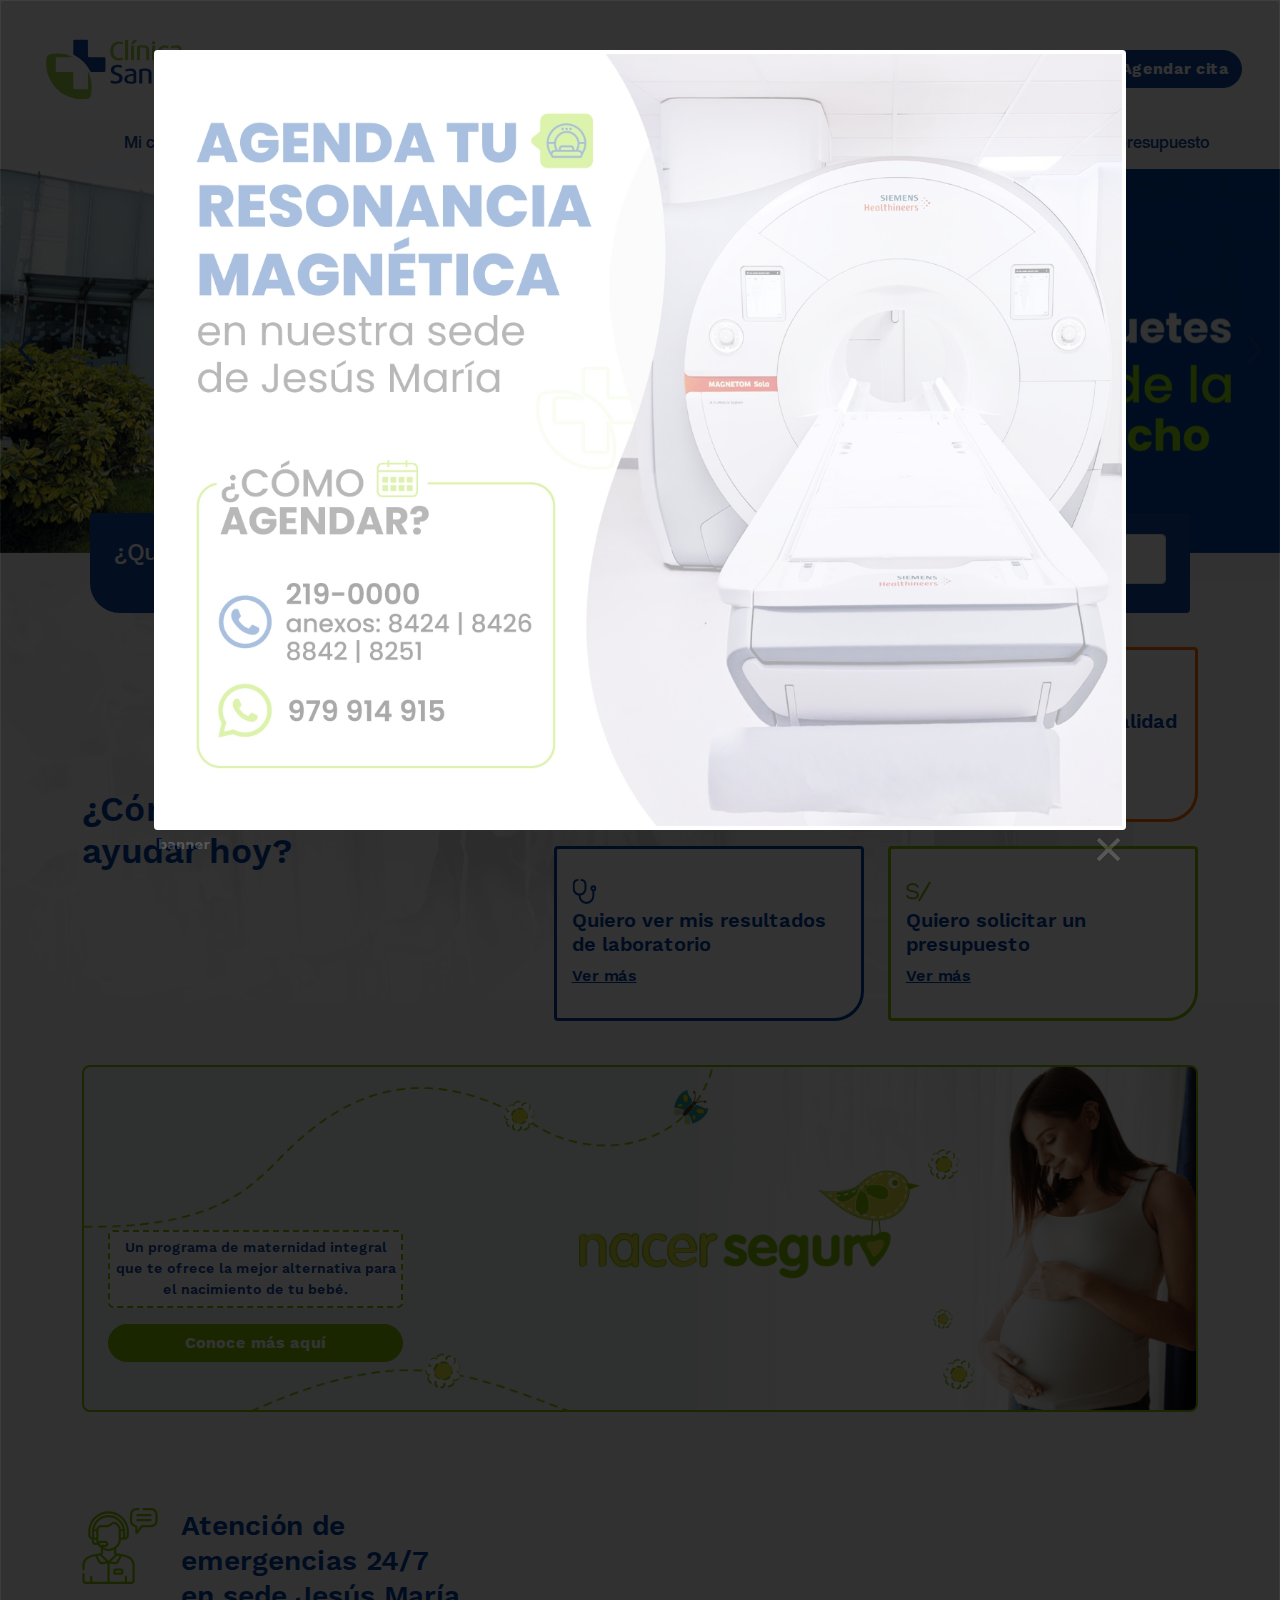
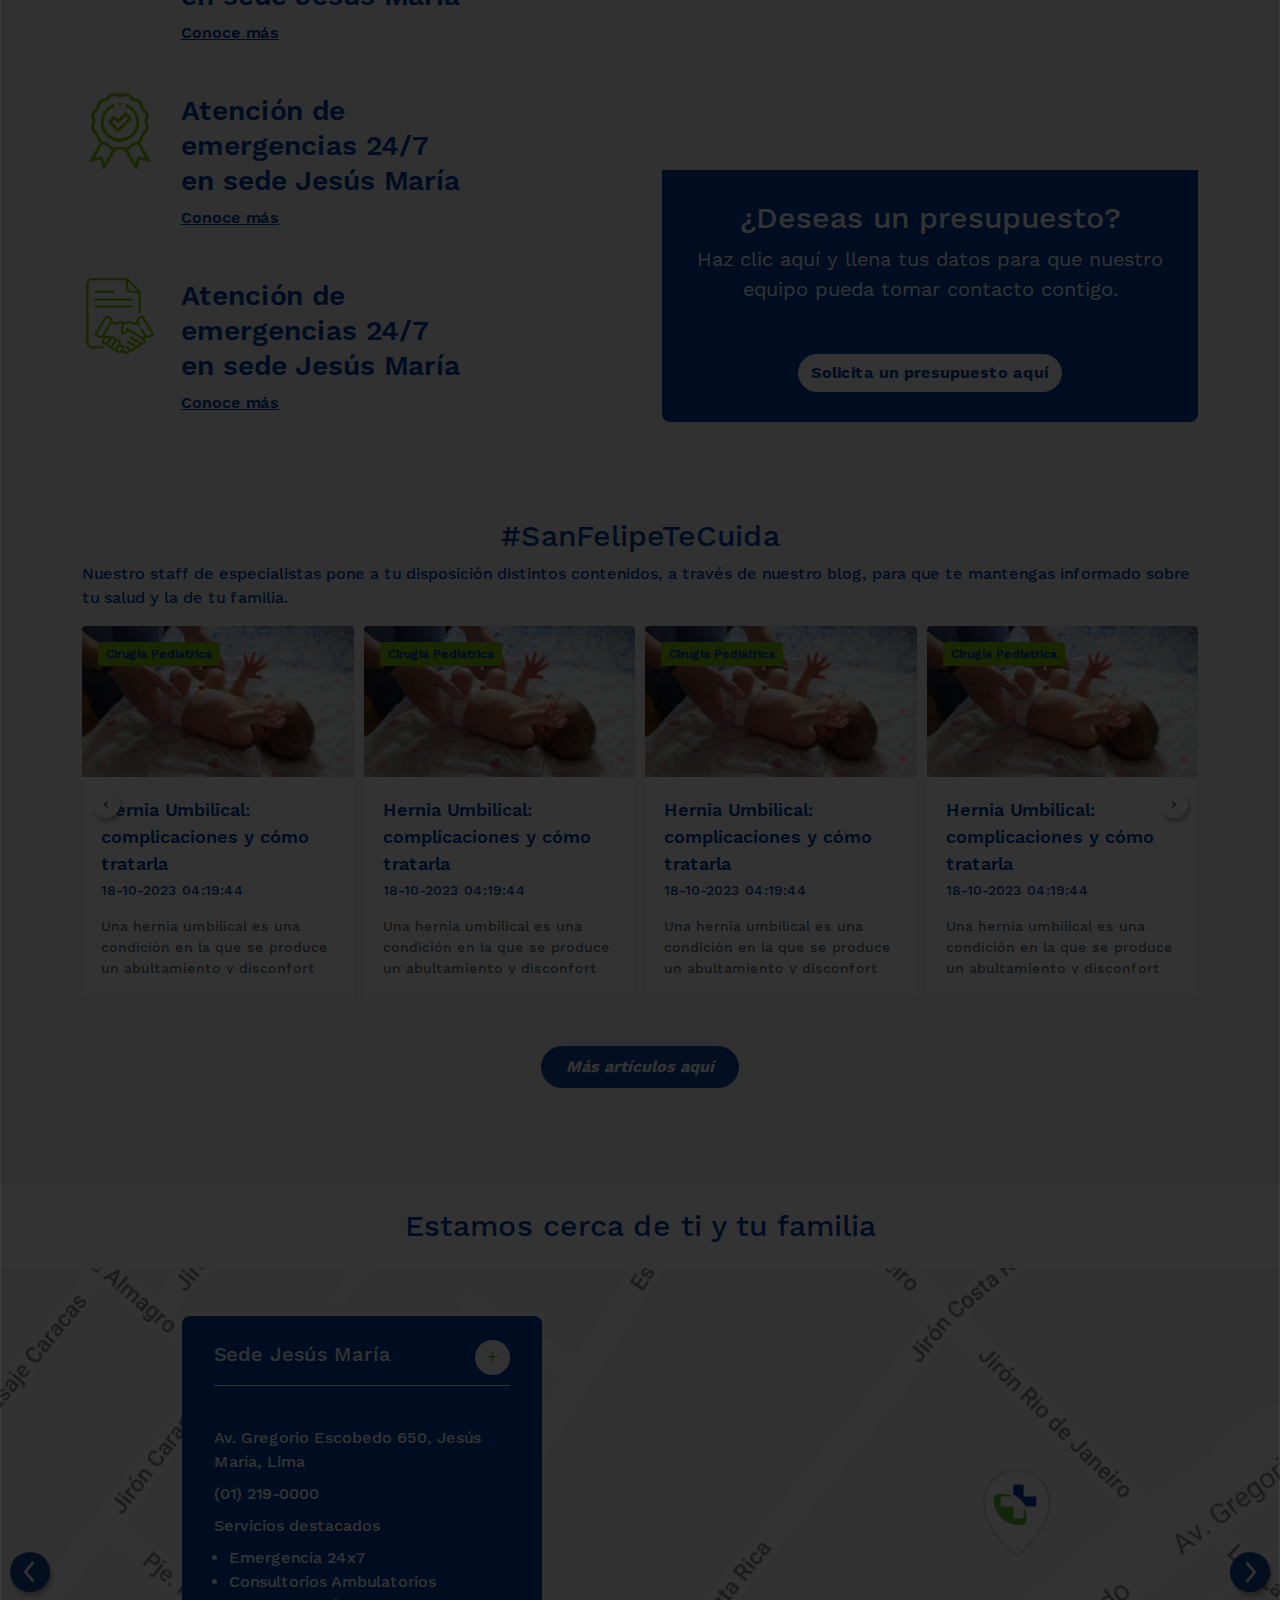
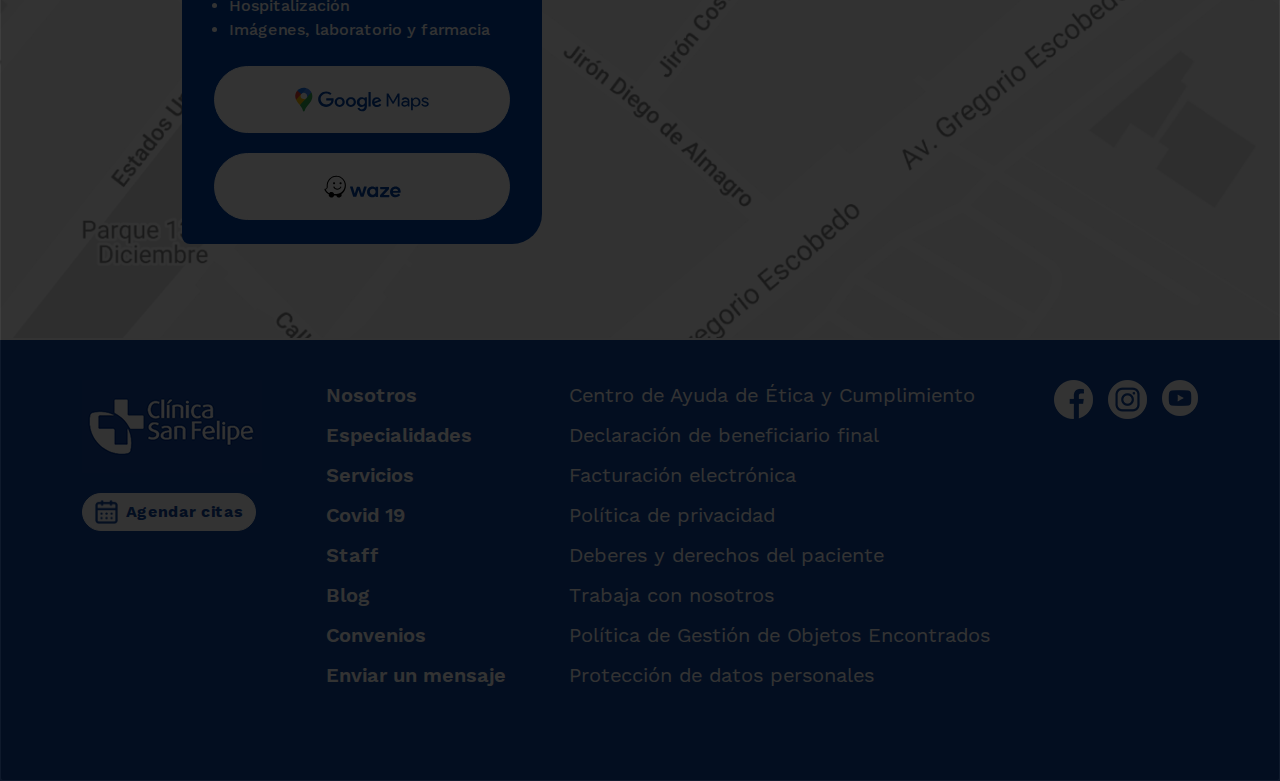
==== commit fdb70ad4: "blog" ====
--- a/index.html
+++ b/index.html
@@ -158,16 +158,12 @@
                                 <span class="icon">
                                     <svg data-name="Capa 1" id="Capa_1" viewBox="0 0 36 36" xmlns="http://www.w3.org/2000/svg" xmlns:xlink="http://www.w3.org/1999/xlink">
                                         <defs>
-                                            <style type="text/css">
-                                            .cls-2 {
-                                                clip-path: url("#clip-path");
-                                            }
-                                            </style>
-                                            <clipPath id="clip-path">
+                                            
+                                            <clipPath id="clip-path1">
                                             <rect class="cls-1" height="36" width="36"></rect>
                                             </clipPath>
                                         </defs>
-                                        <g class="cls-2">
+                                        <g class="cls-g1">
                                             <path d="M28.5,3H27V1.5a1.5,1.5,0,0,0-3,0V3H12V1.5a1.5,1.5,0,0,0-3,0V3H7.5A7.51,7.51,0,0,0,0,10.5v18A7.51,7.51,0,0,0,7.5,36h21A7.51,7.51,0,0,0,36,28.5v-18A7.51,7.51,0,0,0,28.5,3ZM3,10.5A4.51,4.51,0,0,1,7.5,6h21A4.51,4.51,0,0,1,33,10.5V12H3ZM28.5,33H7.5A4.51,4.51,0,0,1,3,28.5V15H33V28.5A4.51,4.51,0,0,1,28.5,33Z"></path>
                                             <path d="M18,24.75a2.25,2.25,0,1,0-2.25-2.25A2.25,2.25,0,0,0,18,24.75Z"></path>
                                             <path d="M10.5,24.75A2.25,2.25,0,1,0,8.25,22.5,2.25,2.25,0,0,0,10.5,24.75Z"></path>
@@ -184,16 +180,11 @@
                                 <span class="icon">
                                     <svg data-name="Capa 1" id="Capa_1" viewBox="0 0 36 36" xmlns="http://www.w3.org/2000/svg" xmlns:xlink="http://www.w3.org/1999/xlink">
                                         <defs>
-                                        <style type="text/css">
-                                            .cls-2 {
-                                            clip-path: url("#clip-path");
-                                            }
-                                        </style>
-                                        <clipPath id="clip-path">
+                                        <clipPath id="clip-path2">
                                             <rect class="cls-1" height="36" width="36"></rect>
                                         </clipPath>
                                         </defs>
-                                        <g class="cls-2">
+                                        <g class="cls-g2">
                                         <path d="M27,0H9A1.5,1.5,0,0,0,9,3h1.5V28.5a7.5,7.5,0,0,0,15,0V3H27a1.5,1.5,0,0,0,0-3ZM18,33a4.51,4.51,0,0,1-4.5-4.5v-15h9v15A4.51,4.51,0,0,1,18,33Zm4.5-22.5h-9V3h9Z"></path>
                                         </g>
                                     </svg>
@@ -207,16 +198,11 @@
                                 <span class="icon">
                                     <svg data-name="Capa 1" id="Capa_1" viewBox="0 0 34 36" xmlns="http://www.w3.org/2000/svg" xmlns:xlink="http://www.w3.org/1999/xlink">
                                         <defs>
-                                        <style type="text/css">
-                                            .cls-2 {
-                                            clip-path: url("#clip-path");
-                                            }
-                                        </style>
-                                        <clipPath id="clip-path">
+                                        <clipPath id="clip-path3">
                                             <rect class="cls-1" height="36" width="34"></rect>
                                         </clipPath>
                                         </defs>
-                                        <g class="cls-2">
+                                        <g class="cls-g3">
                                         <path d="M34,13.5a4.72,4.72,0,0,0-.61-2.34,4.32,4.32,0,0,0-1.67-1.67A4.13,4.13,0,0,0,29.47,9a4.21,4.21,0,0,0-2.17.81,4.54,4.54,0,0,0-1.45,1.89,4.7,4.7,0,0,0-.31,2.41,4.61,4.61,0,0,0,.92,2.22,4.22,4.22,0,0,0,1.87,1.4V24a9.22,9.22,0,0,1-2.49,6.36,8.16,8.16,0,0,1-12,0A9.27,9.27,0,0,1,11.33,24v-.12a9.77,9.77,0,0,0,6.08-3.52,10.83,10.83,0,0,0,2.42-6.86v-6a7.76,7.76,0,0,0-2.07-5.3,6.88,6.88,0,0,0-5-2.2,1.36,1.36,0,0,0-1,.44,1.52,1.52,0,0,0-.42,1.06,1.52,1.52,0,0,0,.42,1.06,1.36,1.36,0,0,0,1,.44,4.12,4.12,0,0,1,3,1.32A4.66,4.66,0,0,1,17,7.5v6a7.74,7.74,0,0,1-2.07,5.3,6.8,6.8,0,0,1-10,0,7.71,7.71,0,0,1-2.08-5.3v-6A4.62,4.62,0,0,1,4.08,4.32,4.12,4.12,0,0,1,7.08,3a1.4,1.4,0,0,0,1-.44,1.58,1.58,0,0,0,0-2.12,1.4,1.4,0,0,0-1-.44,6.88,6.88,0,0,0-5,2.2A7.72,7.72,0,0,0,0,7.5v6a10.84,10.84,0,0,0,2.43,6.86A9.75,9.75,0,0,0,8.5,23.88V24a12.38,12.38,0,0,0,3.32,8.49,10.91,10.91,0,0,0,16,0A12.43,12.43,0,0,0,31.17,24V17.72a4.36,4.36,0,0,0,2-1.63A4.72,4.72,0,0,0,34,13.5ZM29.75,15a1.42,1.42,0,0,1-.79-.25,1.54,1.54,0,0,1-.52-.68,1.56,1.56,0,0,1,.31-1.63,1.42,1.42,0,0,1,.72-.41,1.35,1.35,0,0,1,.82.08,1.5,1.5,0,0,1,.64.56,1.58,1.58,0,0,1,.24.83,1.52,1.52,0,0,1-.42,1.06A1.36,1.36,0,0,1,29.75,15Z"></path>
                                         </g>
                                     </svg>
@@ -230,22 +216,12 @@
                                 <span class="icon">
                                     <svg data-name="Capa 1" id="Capa_1" viewBox="0 0 42.25 36" xmlns="http://www.w3.org/2000/svg" xmlns:xlink="http://www.w3.org/1999/xlink">
                                         <defs>
-                                        <style type="text/css">
-                                            .cls-2 {
-                                            clip-path: url("#clip-path");
-                                            }
-
-                                            .cls-3 {
-                                            stroke: #000;
-                                            stroke-width: 0.25px;
-                                            }
-                                        </style>
-                                        <clipPath id="clip-path">
+                                        <clipPath id="clip-path4">
                                             <rect class="cls-1" height="36" width="42" x="0.25"></rect>
                                         </clipPath>
                                         </defs>
-                                        <g class="cls-2">
-                                        <path class="cls-3" d="M16.76,27.16h0a9.79,9.79,0,0,1-5.49,1.31A12.43,12.43,0,0,1,5.39,27.2a6.21,6.21,0,0,1-2.52-2.34,1.58,1.58,0,0,0-2.16-.62,1.19,1.19,0,0,0-.46,1.54A8.38,8.38,0,0,0,4,29.42,15,15,0,0,0,11,31a13.44,13.44,0,0,0,7.73-2h0a6.26,6.26,0,0,0,2.94-5.37,5.52,5.52,0,0,0-2.25-4.7q-2.25-1.66-7.62-2.53A17.59,17.59,0,0,1,5.5,14.47,3.59,3.59,0,0,1,3.78,11.3,3.37,3.37,0,0,1,4.69,9,6.67,6.67,0,0,1,7.32,7.28a10.42,10.42,0,0,1,3.78-.66c3.56,0,5.92,1.24,7.15,3.71a1.57,1.57,0,0,0,2.14.74A1.24,1.24,0,0,0,21,9.53a7.8,7.8,0,0,0-3.2-3.86A12.54,12.54,0,0,0,11.1,4.12a13.41,13.41,0,0,0-5.29,1A8.38,8.38,0,0,0,2.19,7.8,6.14,6.14,0,0,0,.9,11.56a5.51,5.51,0,0,0,2.31,4.75Q5.51,18,11,18.94h0a17.6,17.6,0,0,1,6,1.88,3.33,3.33,0,0,1,1.68,2.91A3.94,3.94,0,0,1,16.76,27.16ZM40.6,2.08a1.55,1.55,0,0,0-2.1.55L21.29,31.85a1.5,1.5,0,0,0,.56,2.07A1.56,1.56,0,0,0,24,33.37L41.17,4.15A1.5,1.5,0,0,0,40.6,2.08Z"></path>
+                                        <g class="cls-g4">
+                                        <path class="cls-g4-1" d="M16.76,27.16h0a9.79,9.79,0,0,1-5.49,1.31A12.43,12.43,0,0,1,5.39,27.2a6.21,6.21,0,0,1-2.52-2.34,1.58,1.58,0,0,0-2.16-.62,1.19,1.19,0,0,0-.46,1.54A8.38,8.38,0,0,0,4,29.42,15,15,0,0,0,11,31a13.44,13.44,0,0,0,7.73-2h0a6.26,6.26,0,0,0,2.94-5.37,5.52,5.52,0,0,0-2.25-4.7q-2.25-1.66-7.62-2.53A17.59,17.59,0,0,1,5.5,14.47,3.59,3.59,0,0,1,3.78,11.3,3.37,3.37,0,0,1,4.69,9,6.67,6.67,0,0,1,7.32,7.28a10.42,10.42,0,0,1,3.78-.66c3.56,0,5.92,1.24,7.15,3.71a1.57,1.57,0,0,0,2.14.74A1.24,1.24,0,0,0,21,9.53a7.8,7.8,0,0,0-3.2-3.86A12.54,12.54,0,0,0,11.1,4.12a13.41,13.41,0,0,0-5.29,1A8.38,8.38,0,0,0,2.19,7.8,6.14,6.14,0,0,0,.9,11.56a5.51,5.51,0,0,0,2.31,4.75Q5.51,18,11,18.94h0a17.6,17.6,0,0,1,6,1.88,3.33,3.33,0,0,1,1.68,2.91A3.94,3.94,0,0,1,16.76,27.16ZM40.6,2.08a1.55,1.55,0,0,0-2.1.55L21.29,31.85a1.5,1.5,0,0,0,.56,2.07A1.56,1.56,0,0,0,24,33.37L41.17,4.15A1.5,1.5,0,0,0,40.6,2.08Z"></path>
                                         </g>
                                     </svg>
                                 </span>
--- a/css/home.css
+++ b/css/home.css
@@ -1,3 +1,20 @@
+.cls-g1 {
+    clip-path: url("#clip-path1");
+}
+.cls-g2 {
+    clip-path: url("#clip-path2");
+}
+.cls-g3 {
+    clip-path: url("#clip-path3");
+}
+.cls-g4 {
+    clip-path: url("#clip-path4");
+}
+.cls-g4-1{
+    stroke: #000;
+    stroke-width: 0.25px;
+}
+
 section.main {
     position: relative;
     z-index: 0;
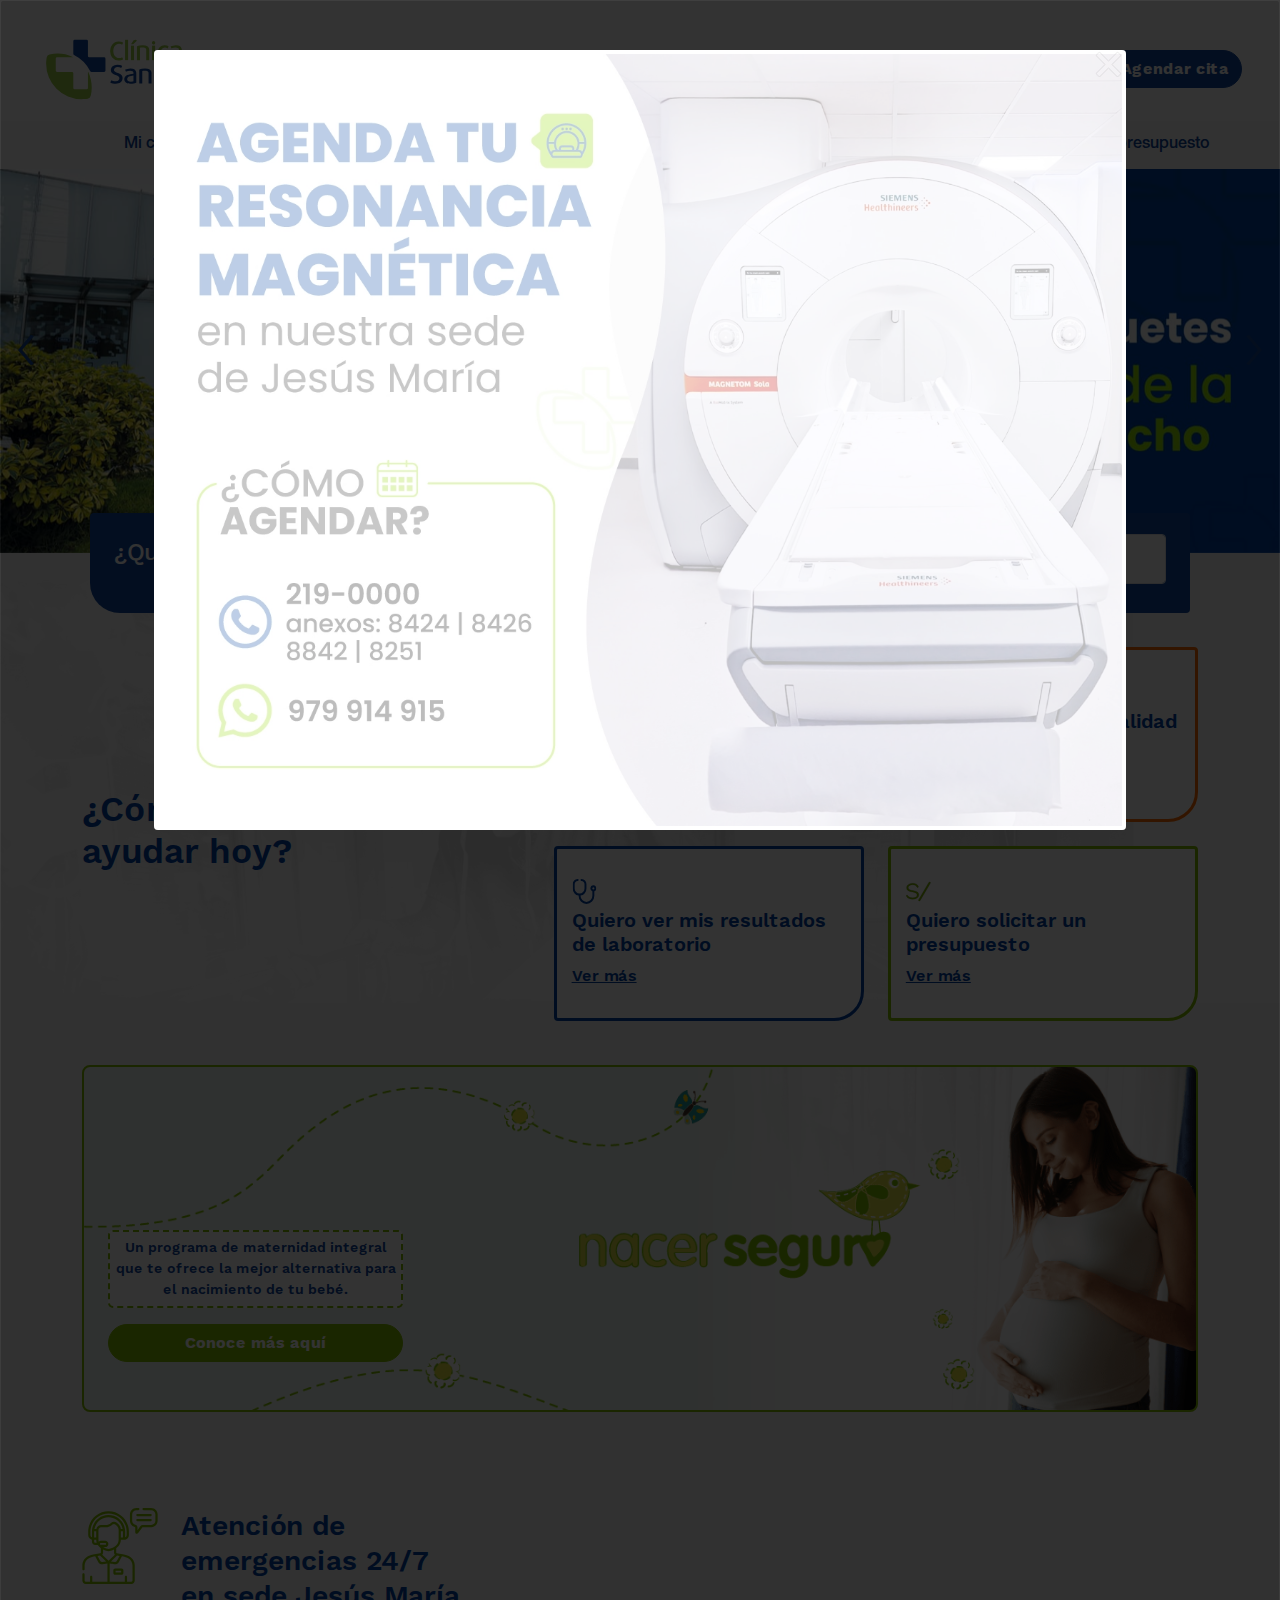
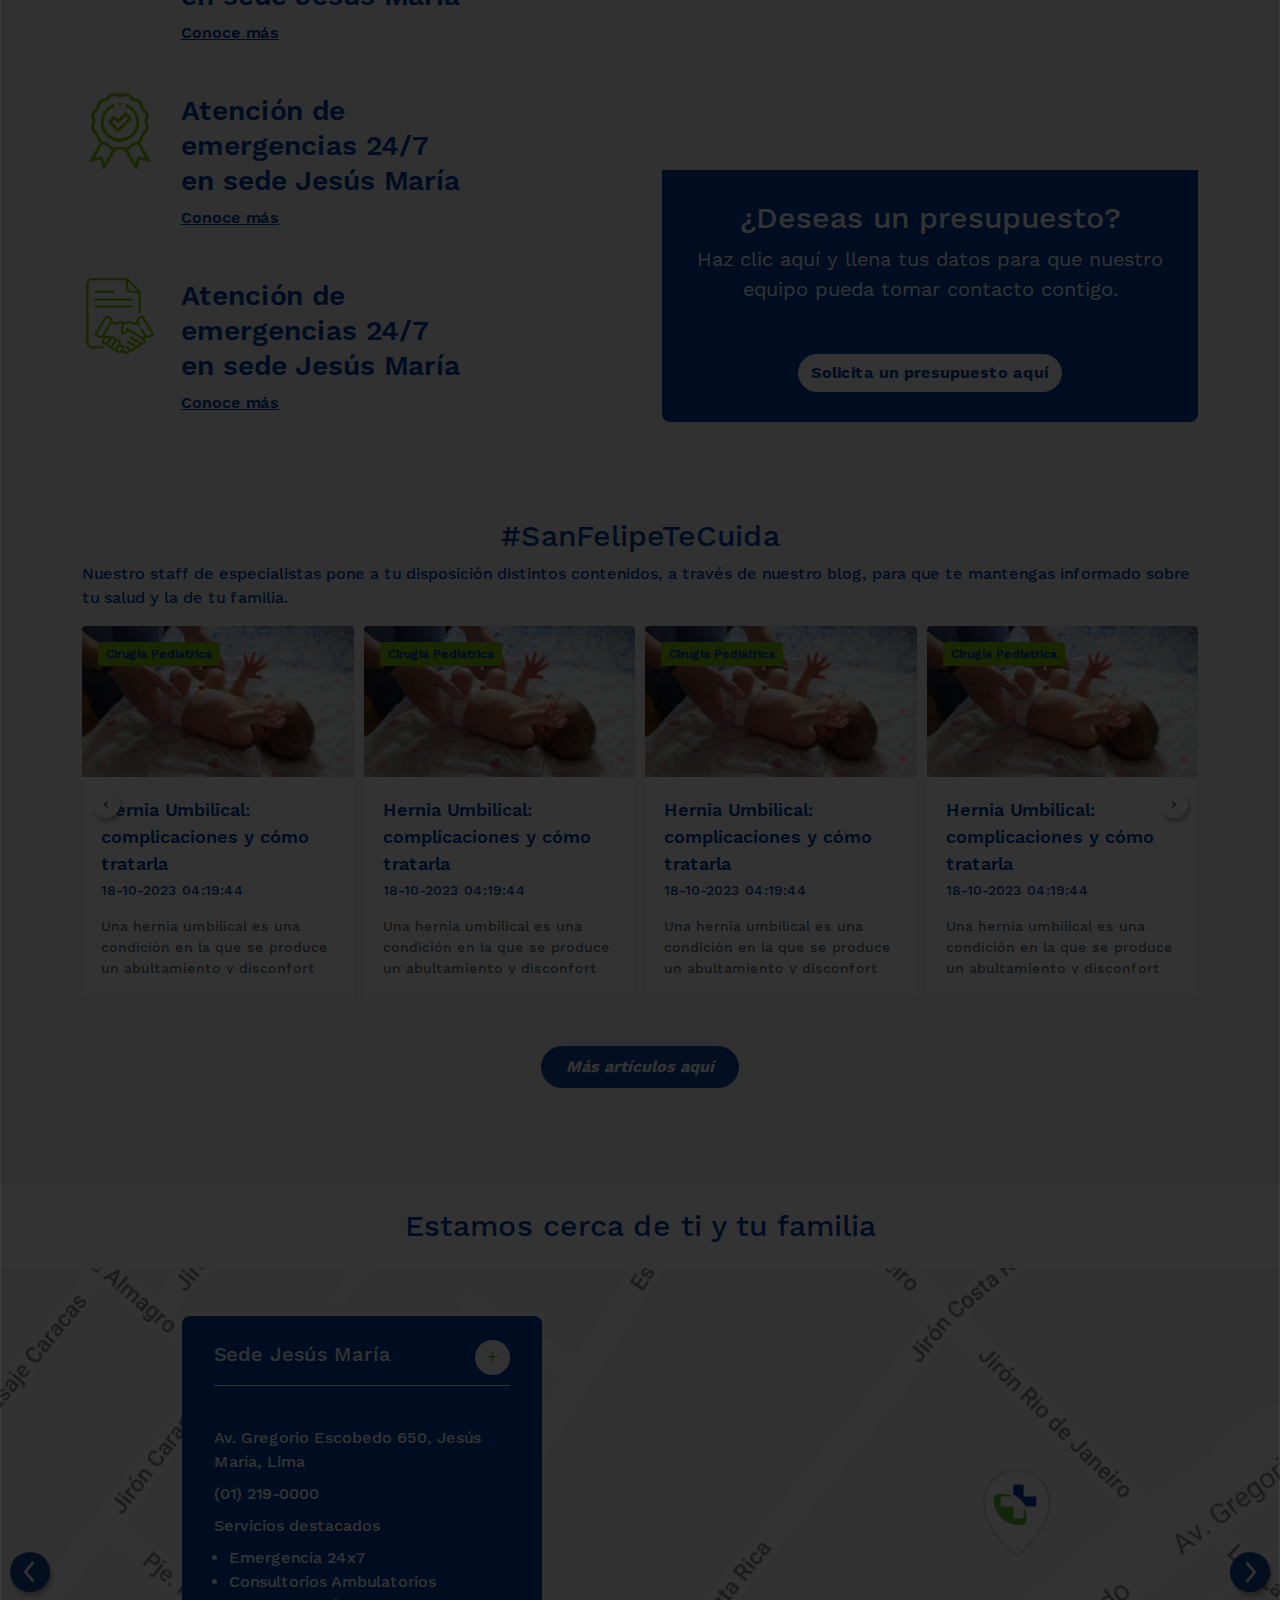
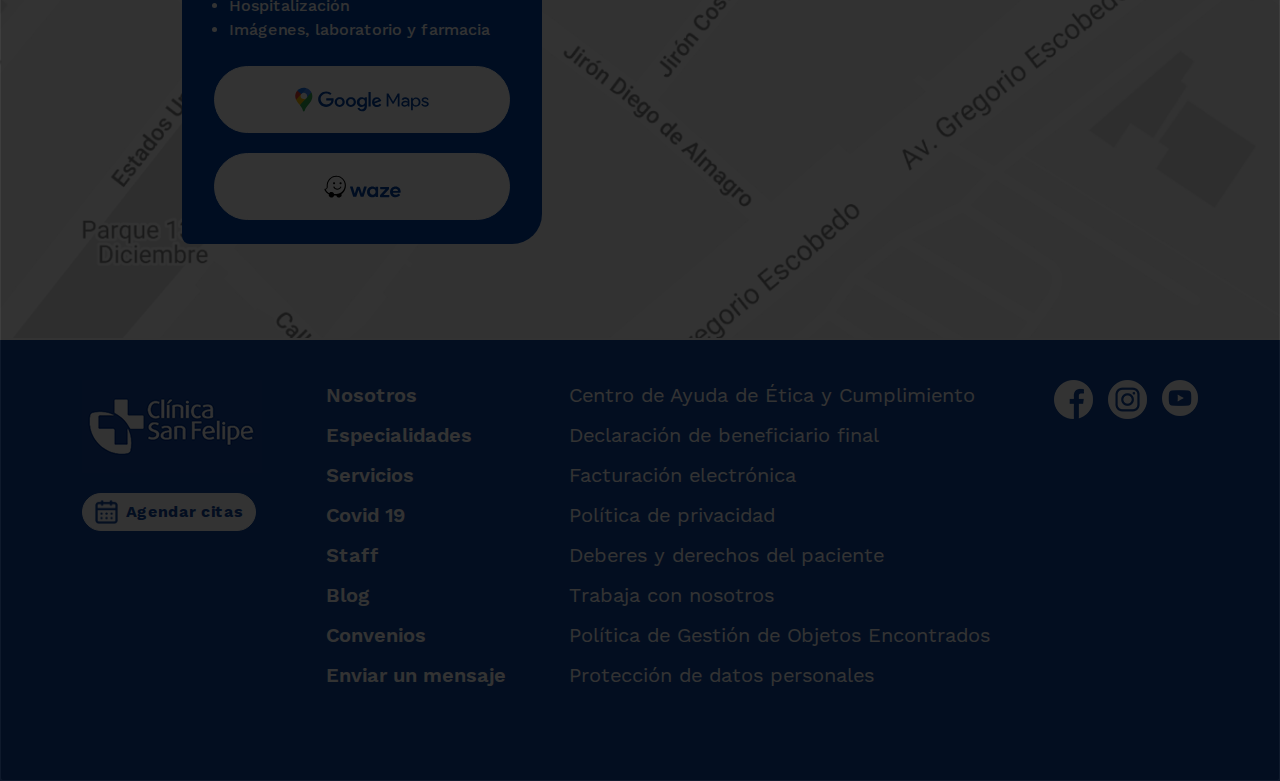
==== commit 1e890657: "la molina" ====
--- a/index.html
+++ b/index.html
@@ -100,7 +100,11 @@
 
     <div class="d-flex flex-column px-0 container-csf">
 
-        <a href="images/agenda-tu-resonancia.webp" data-lightbox="image-1" data-title="banner" class="lightbox-home">agenda-tu-resonancia</a>
+        
+        <!-- Lightbox con hipervínculo -->
+        <a href="images/agenda-tu-resonancia.webp" data-lightbox="mi-galeria" data-title="<a href='https://www.google.com'></a>"  class="lightbox-home">
+            link
+        </a>
 
         <!-- carousel -->
         <section class="main">
@@ -519,7 +523,3 @@
     <!-- fin footer -->
 
     <div class="scroll-to-top">
-        <img src="images/arrow-grey.png" alt="" class="w-75">
-    </div>
-</body>
-</html>--- a/css/home.css
+++ b/css/home.css
@@ -14,11 +14,40 @@
     stroke: #000;
     stroke-width: 0.25px;
 }
+#lightbox {
+    display: flex;
+    flex-direction: column-reverse;    
+}
+.lb-dataContainer{
+    padding-top: 0;
+    padding-bottom: 10px;
+    position: absolute;
+    top: 0;
+    height: 100%;
+    z-index: 99999;
+    left: 0;
+    right: 0;
+}
+.lb-data {
+    height: 100%;
+}
+.lb-data .lb-details {
+    height: 100%;
+}
+.lb-data .lb-caption {
+    height: 100%;
+    display: block;
+}
+.lb-data .lb-caption a {
+    height: 100%;
+    display: block;
+}
 
 section.main {
     position: relative;
     z-index: 0;
 }
+
 .owl-carousel.owl-carousel-home .owl-nav button{
     background-repeat: no-repeat !important;
     background-position: center !important;
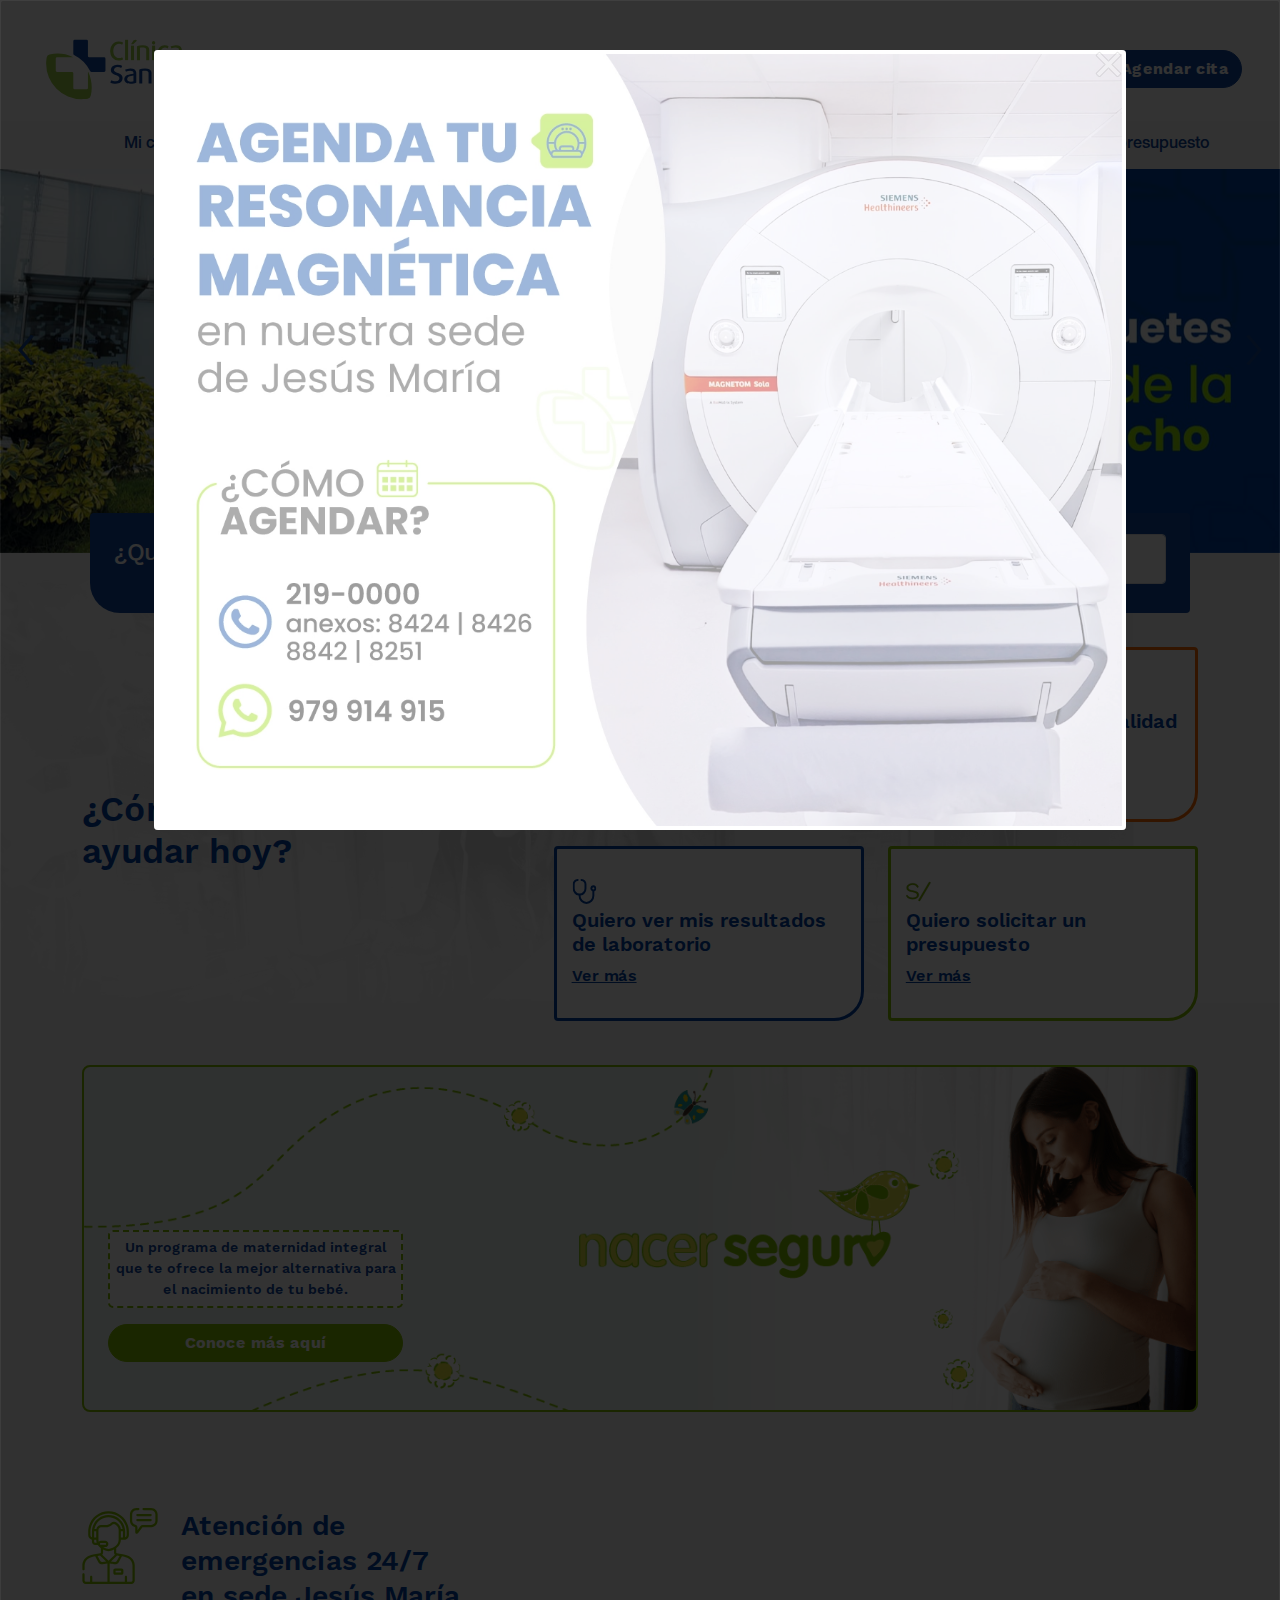
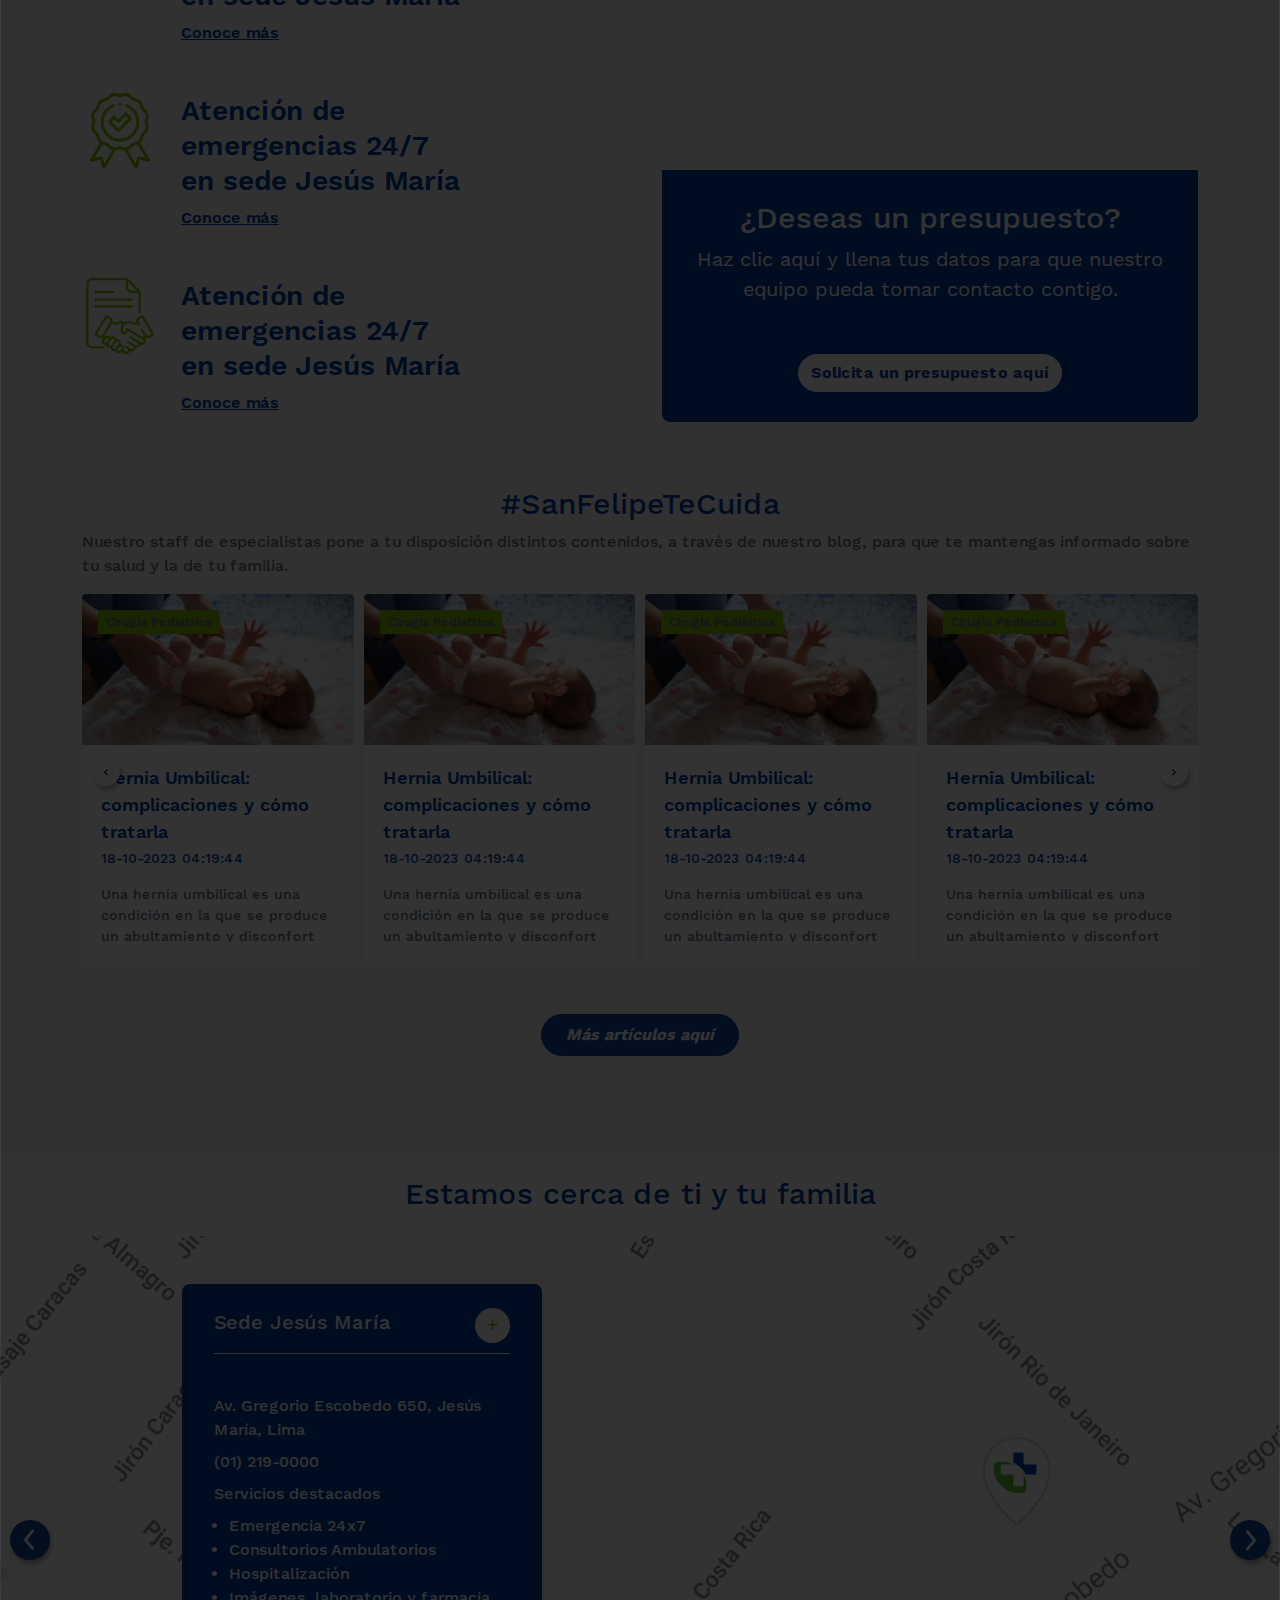
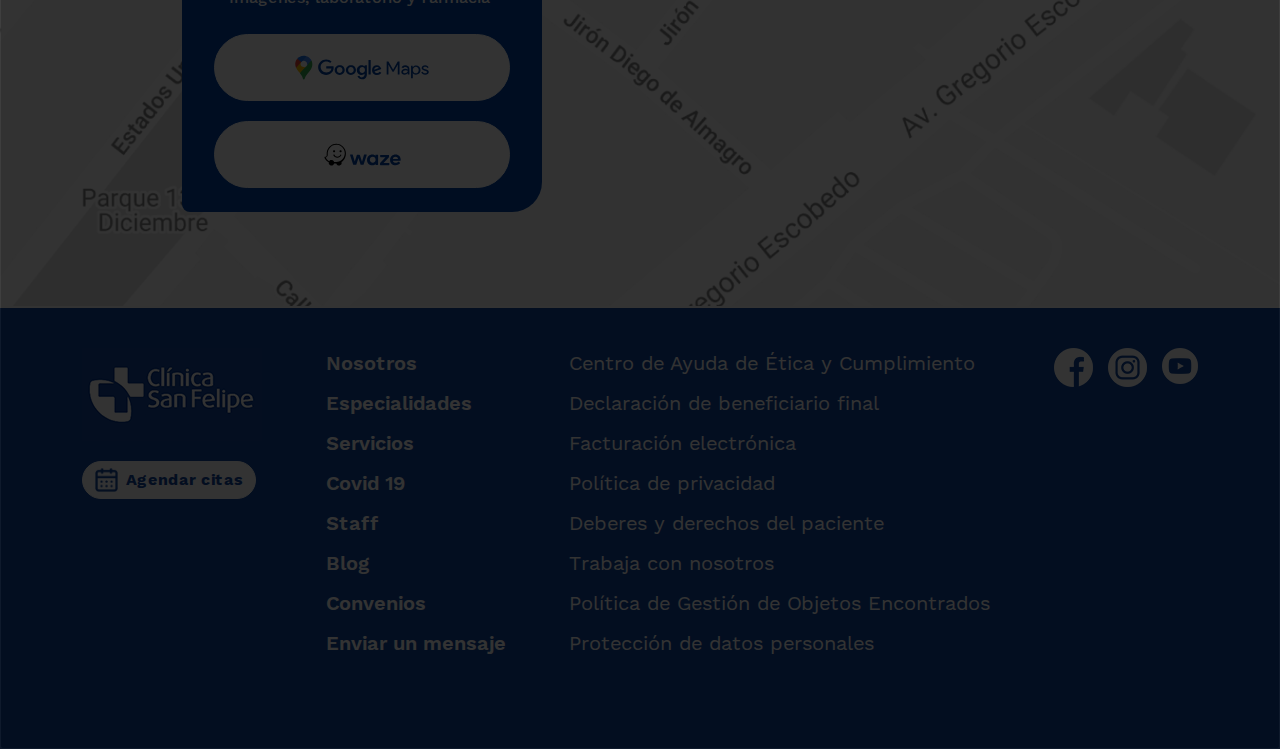
==== commit e754381f: "homeservicios" ====
--- a/index.html
+++ b/index.html
@@ -298,7 +298,7 @@
         </section>
         <!-- fin block 3 -->
         <!-- block 4 owl -->
-        <section class="py-5">
+        <section class="pt-3 pb-5">
             <div class="container d-flex flex-column block-4">
                 <h3>#SanFelipeTeCuida</h3>
                 <p> Nuestro staff de especialistas pone a tu disposición distintos contenidos, a través de nuestro blog, para que te mantengas informado sobre tu salud y la de tu familia. </p>
@@ -523,3 +523,7 @@
     <!-- fin footer -->
 
     <div class="scroll-to-top">
+        <img src="images/arrow-grey.png" alt="" class="w-75">
+    </div>
+</body>
+</html>--- a/css/home.css
+++ b/css/home.css
@@ -244,6 +244,7 @@
     justify-content: center;
     align-items: center;
     padding: 30px 20px;
+    text-align: center;
     border-radius: 0 0 8px 8px;
     background-color: #0043A5;
 }
@@ -276,7 +277,7 @@
     font-family: 'Work Sans Medium';
 }
 .block-4 p{
-    color: #0043A5;
+    color: #667076;
     font-size: 16px;
     font-family: 'Work Sans Medium';
 }
@@ -478,4 +479,22 @@
     .sede-card{
         margin: auto;
     }
+    .card-home .card-texto{
+        font-size: 16px;
+    }
+    .card-content-3 h2{
+        font-size: 22px;
+    }
+    .card-content-3 p{
+        font-size: 14px;
+    }
+    .block-4 h3{
+        font-size: 22px;
+    }
+    .block-4 p{
+        font-size: 16px;
+    }
+    .block-5 h3{
+        font-size: 20px;
+    }
 }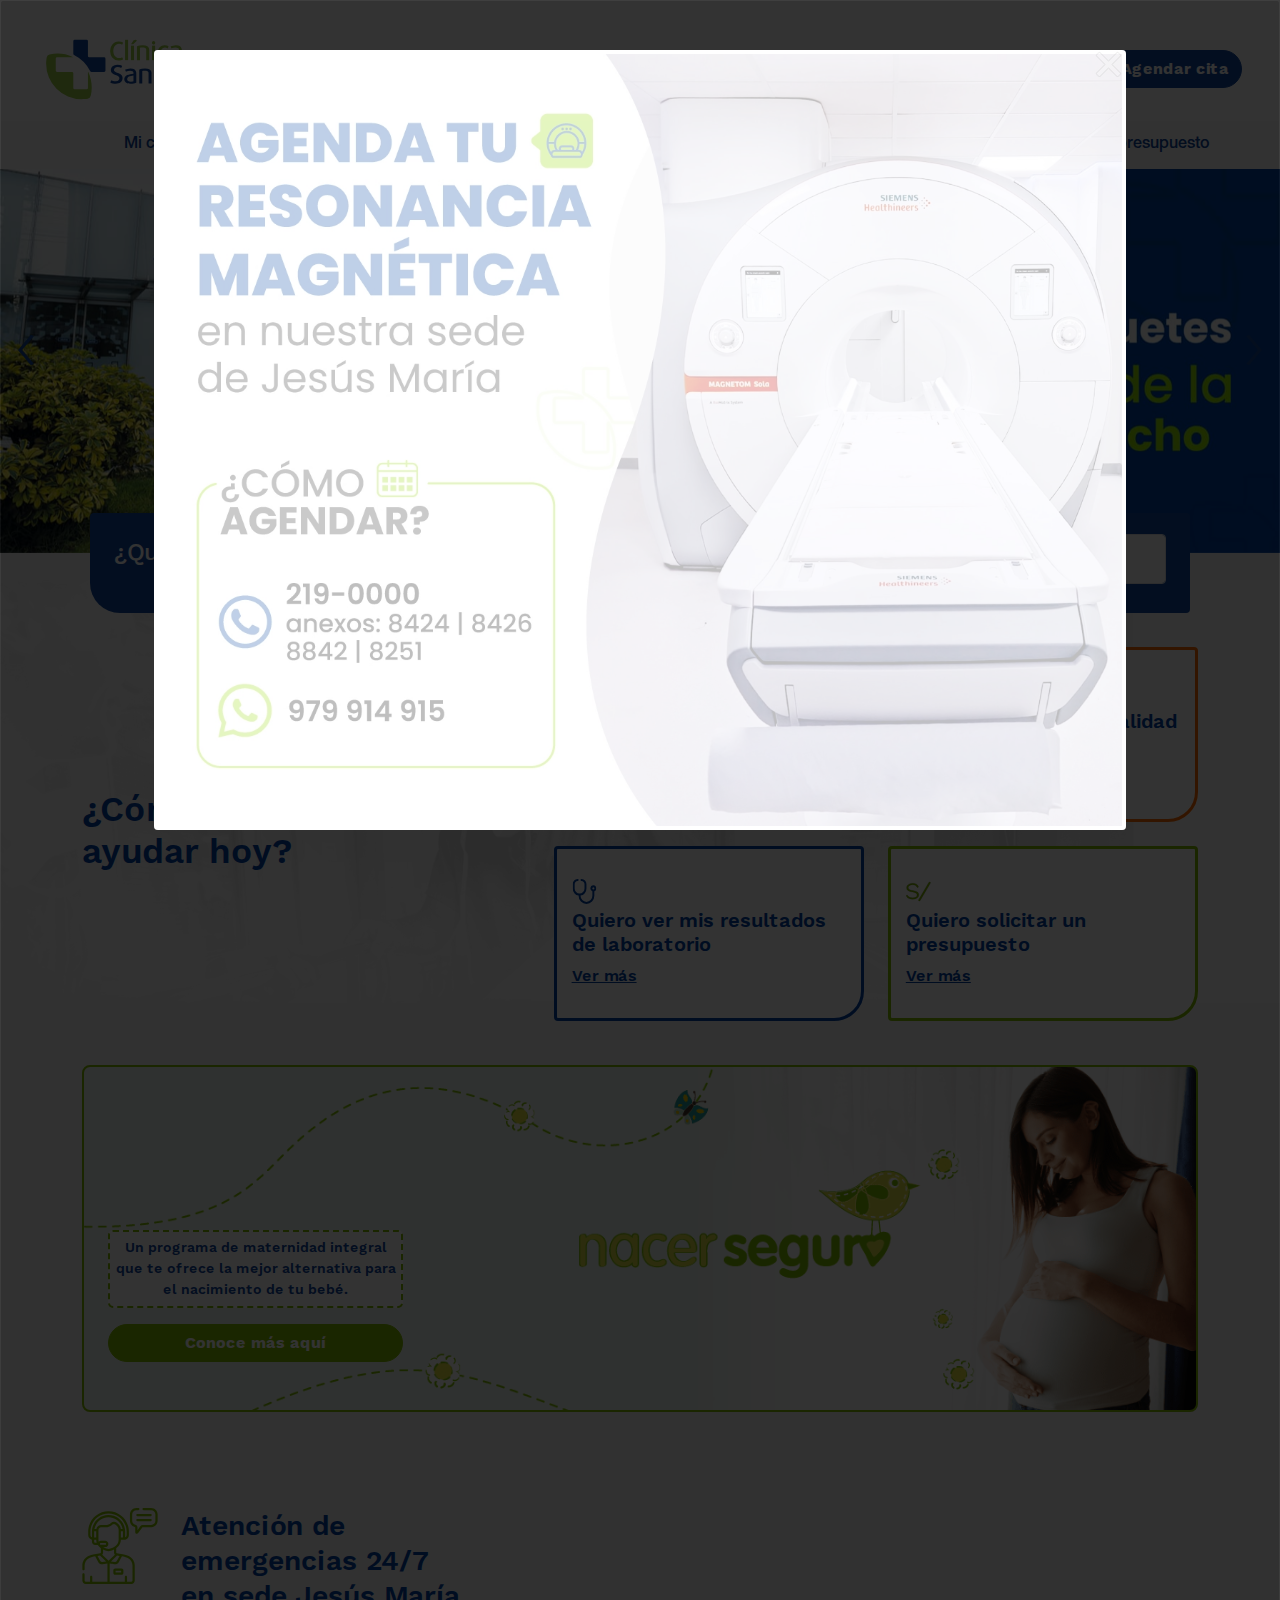
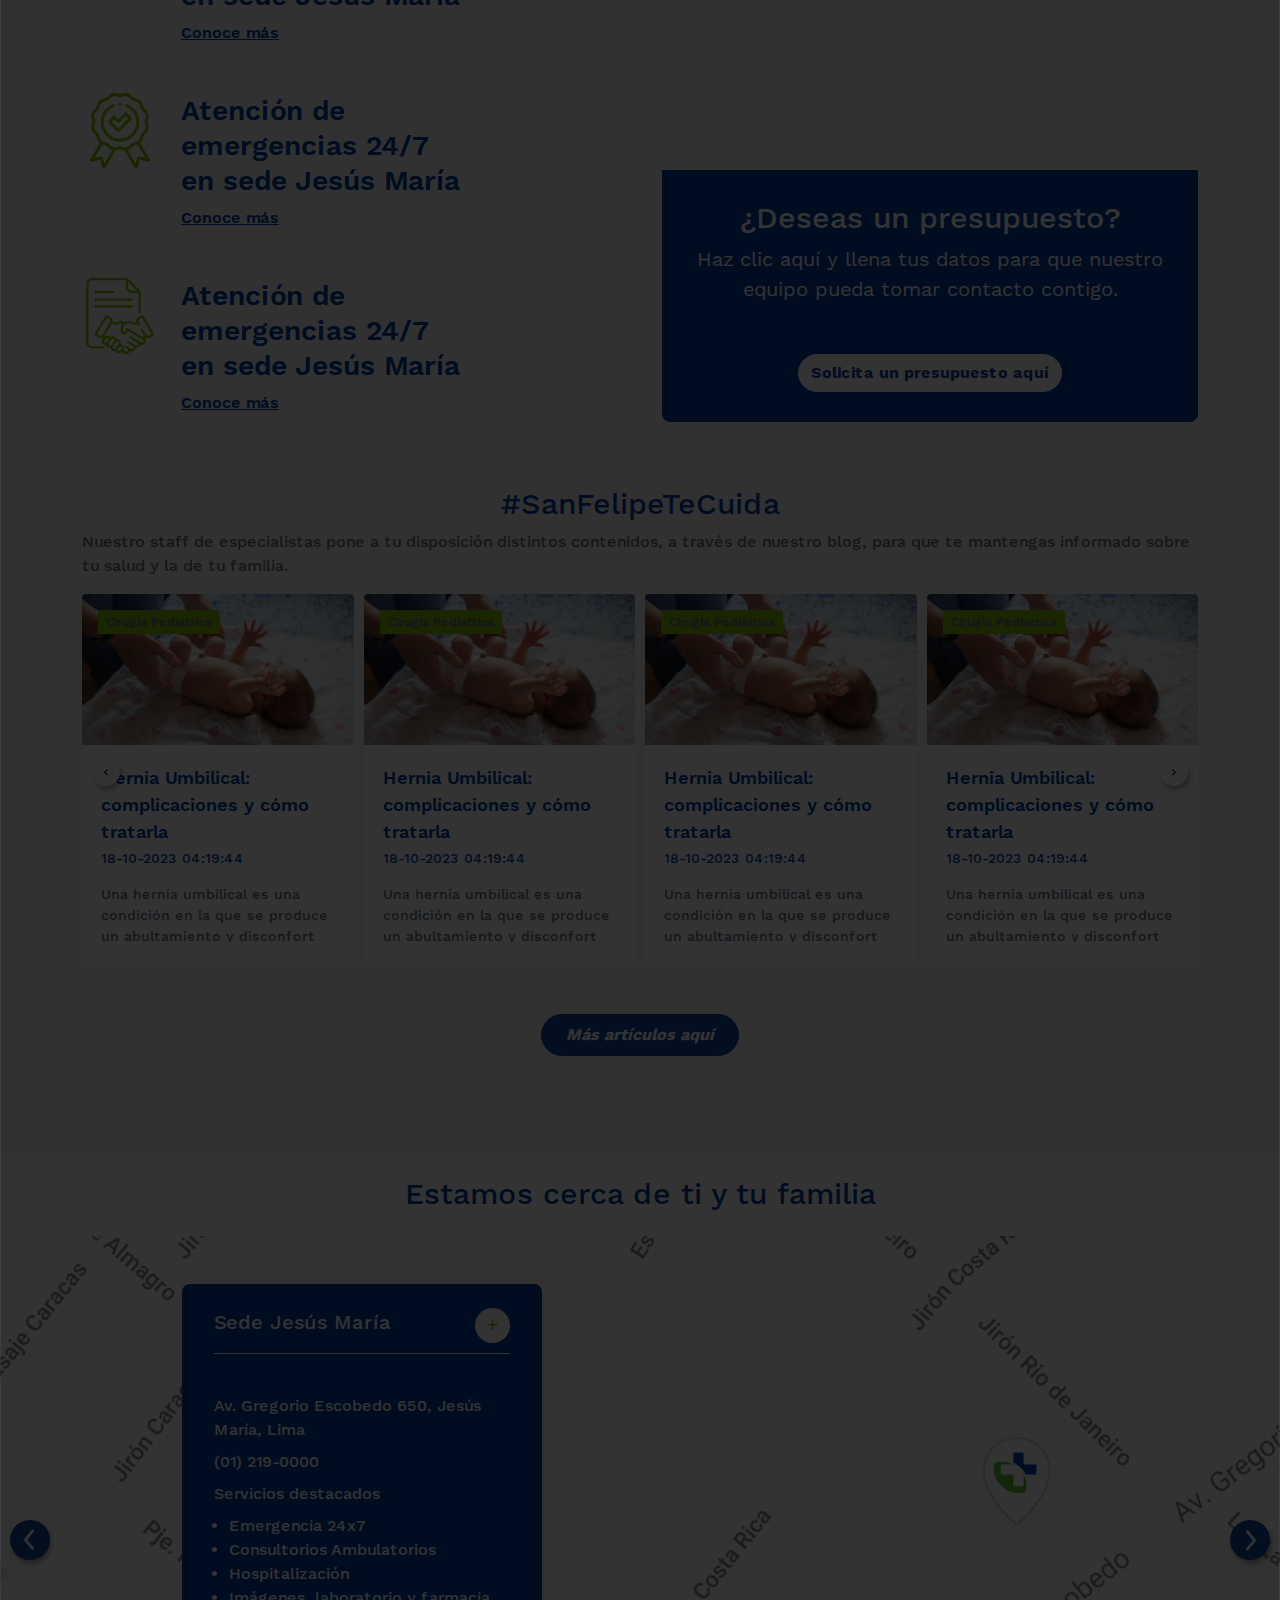
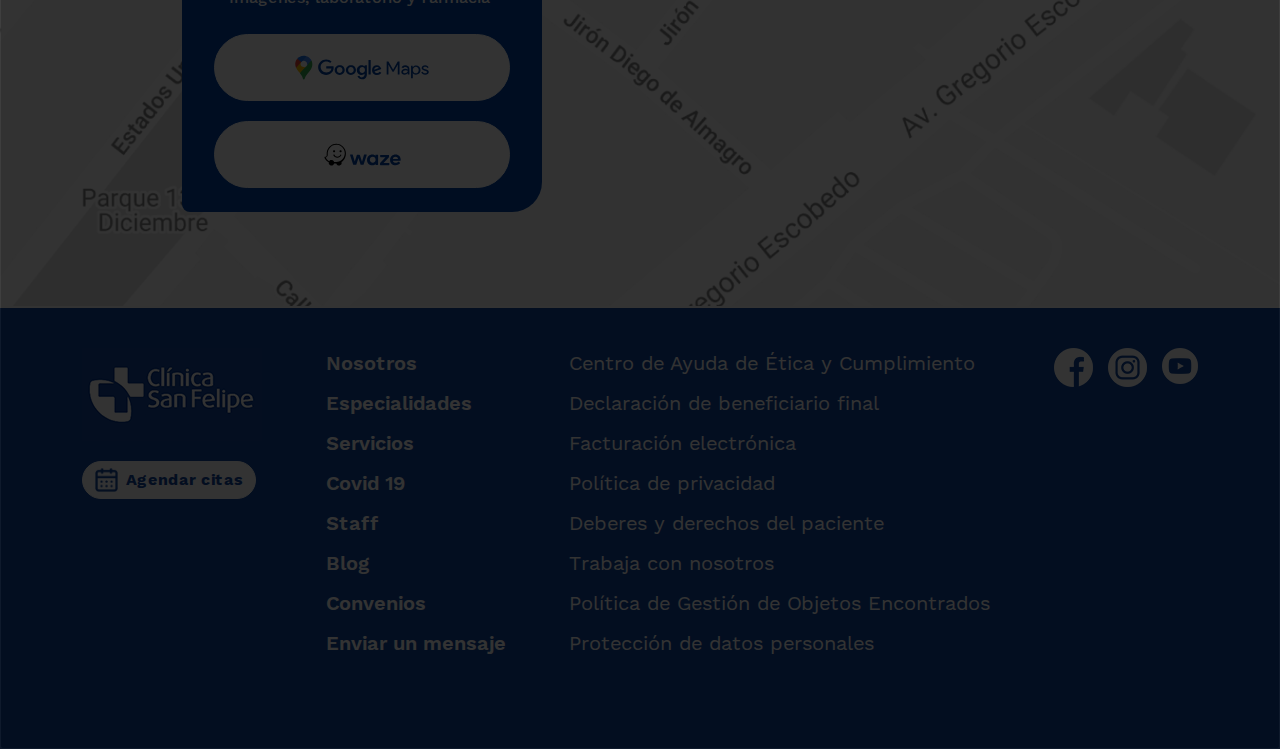
==== commit a90d67c7: "menu" ====
--- a/index.html
+++ b/index.html
@@ -62,25 +62,34 @@
                         <span>Agendar cita</span>
                     </a>
                 </div>
-                <button class="navbar-toggler collapsed">
+                
+                 <!-- Botón para mostrar el menú -->
+                 <button class="navbar-toggler collapsed" aria-expanded="false" aria-label="Mostrar menú de navegación" aria-controls="menu-mobile">
                     <span class="navbar-toggler-icon"></span>
                 </button>
-                <div class="menu-mobile">
-                    <button class="btn btn-close">
+                
+                <!-- Menú móvil -->
+                <div id="menu-mobile" class="menu-mobile" role="navigation" aria-label="Menú móvil">
+                    <button class="btn btn-close" aria-label="Cerrar menú">
+                    <span aria-hidden="true">&times;</span>
                     </button>
                     <div class="d-flex flex-column gap-2">
                         <div class="telefono">
-                            <a href="tel:012190000">
-                                <img src="images/phone.png" alt="">
-                                <span>219 0000</span>
+                            <a href="tel:012190000" aria-label="Llamar al 219 0000">
+                            <img src="images/phone.png" alt="Teléfono">
+                            <span>219 0000</span>
                             </a>  
                         </div>
-                        <ul class="list-menu">
-                            <li class="item"><a href="nosotros.html">Nosotros</a></li>
-                            <li class="item"><a href="">Servicios</a></li>
-                            <li class="item"><a href="">Médicos</a></li>
-                            <li class="item"><a href="">Convenios</a></li>
-                            <li class="item"><a href="">Contacto</a></li>
+                        <ul class="list-menu" role="menu">
+                            <li class="item" role="none"><a href="nosotros.html" role="menuitem">Nosotros</a></li>
+                            <li class="item" role="none"><a href="#" role="menuitem">Servicios</a></li>
+                            <li class="item" role="none"><a href="#" role="menuitem">Especialidades Médicas</a></li>
+                            <li class="item" role="none"><a href="#" role="menuitem">Staff Médico</a></li>
+                            <li class="item" role="none"><a href="#" role="menuitem">Resultados de Laboratorio</a></li>
+                            <li class="item" role="none"><a href="#" role="menuitem">Médicos</a></li>
+                            <li class="item" role="none"><a href="#" role="menuitem">Convenios</a></li>
+                            <li class="item" role="none"><a href="#" role="menuitem">Contacto</a></li>
+                            <li class="item red" role="none"><a href="#" role="menuitem">COVID-19</a></li>
                         </ul>
                     </div>
                 </div>
--- a/css/style.css
+++ b/css/style.css
@@ -207,6 +207,9 @@
     display: flex;
     justify-content: center;
     padding: 12px 0;
+}
+.menu-mobile .list-menu .item.red a{
+    color: #d45420;
 }
 .menu-mobile{
     display: none;
@@ -228,6 +231,7 @@
     background-color: #fff;
 }
 .menu-mobile.show{
+    display: flex;
     right: 0px;
     width: 80%;
 }
@@ -235,6 +239,9 @@
     transform: translateX(10px);
     font-size: 20px;
     color: #0043A5;
+}
+button.btn.btn-close span{
+    opacity: 0;
 }
 .telefono{
     display: flex;
@@ -447,9 +454,7 @@
         padding: 0;
         display: none;
     }
-    .menu-mobile{
-        display: flex;
-    }
+    
     .menu-mobile .telefono{
         display: block;
     }
@@ -458,6 +463,7 @@
     }
     .menu-mobile .telefono a{
         font-size: 16px;
+        justify-content: end;
     }
     .menu-mobile .list-menu{
         display: flex;
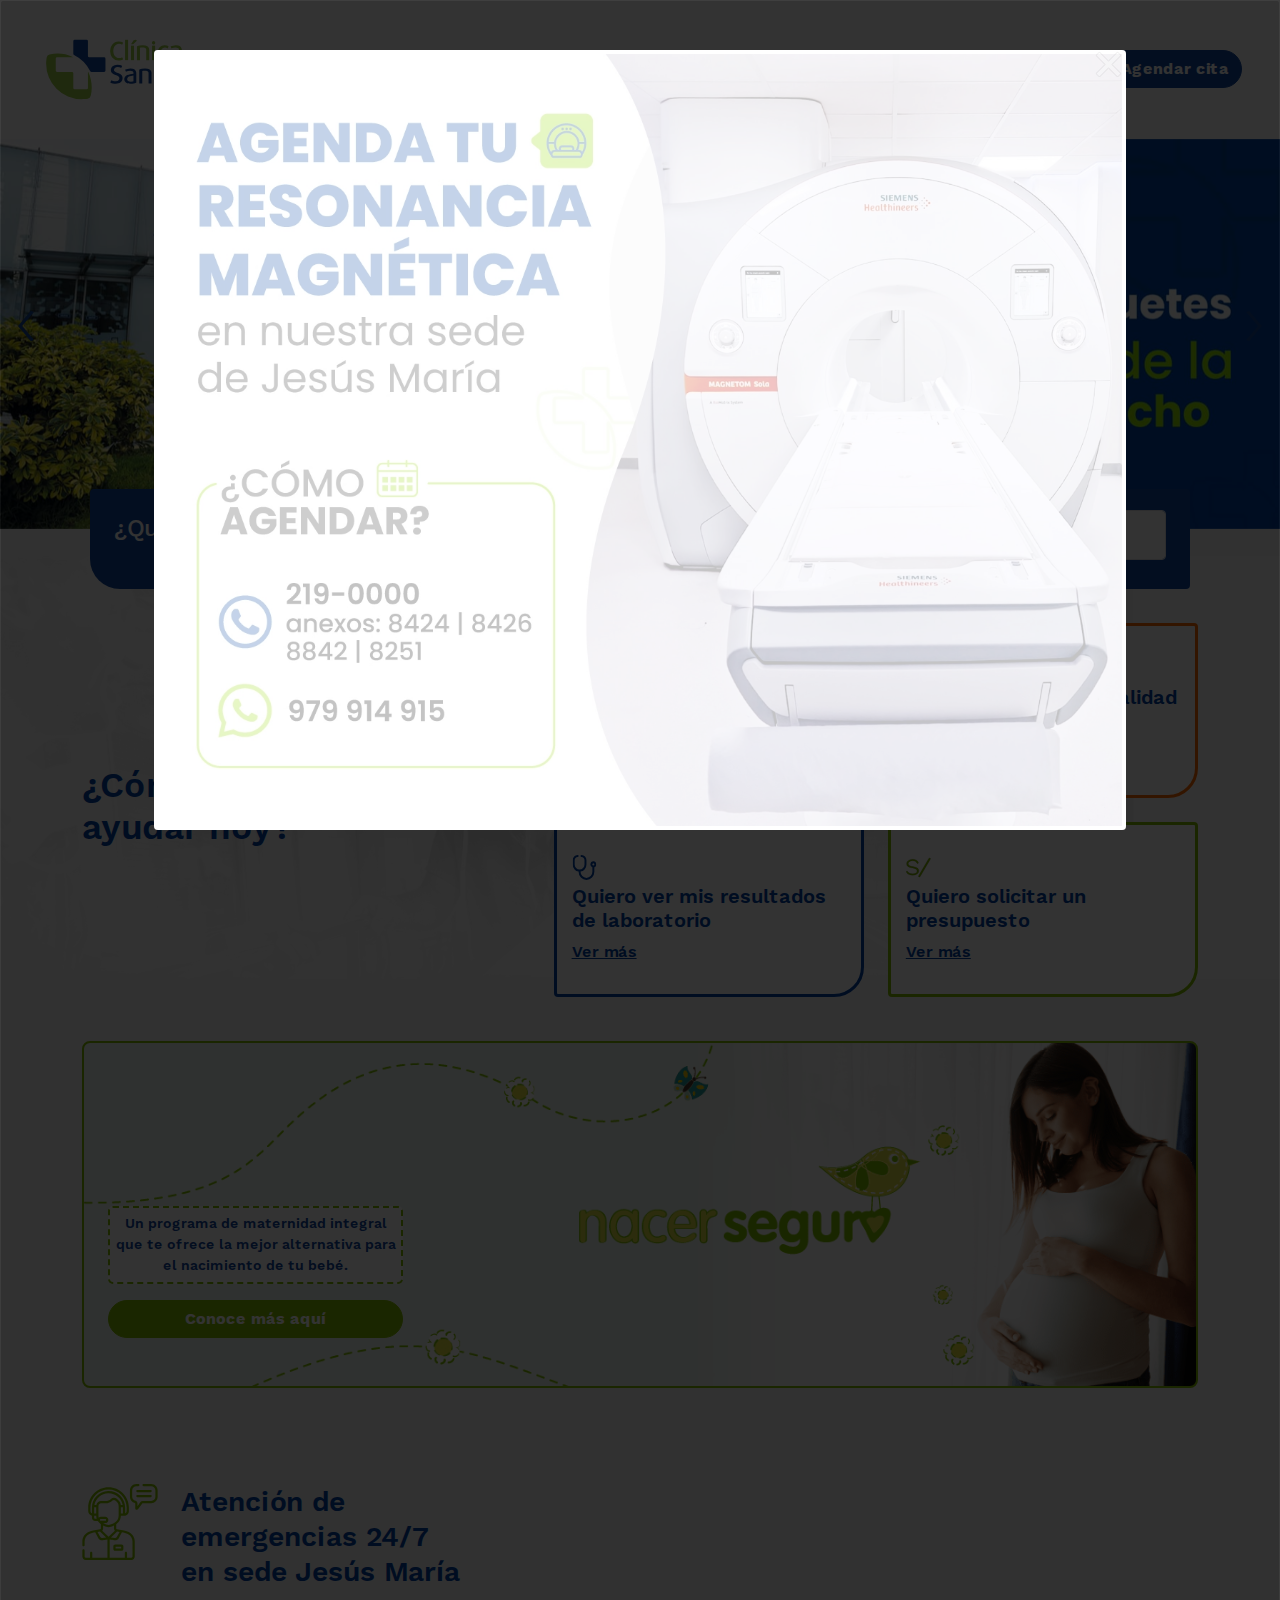
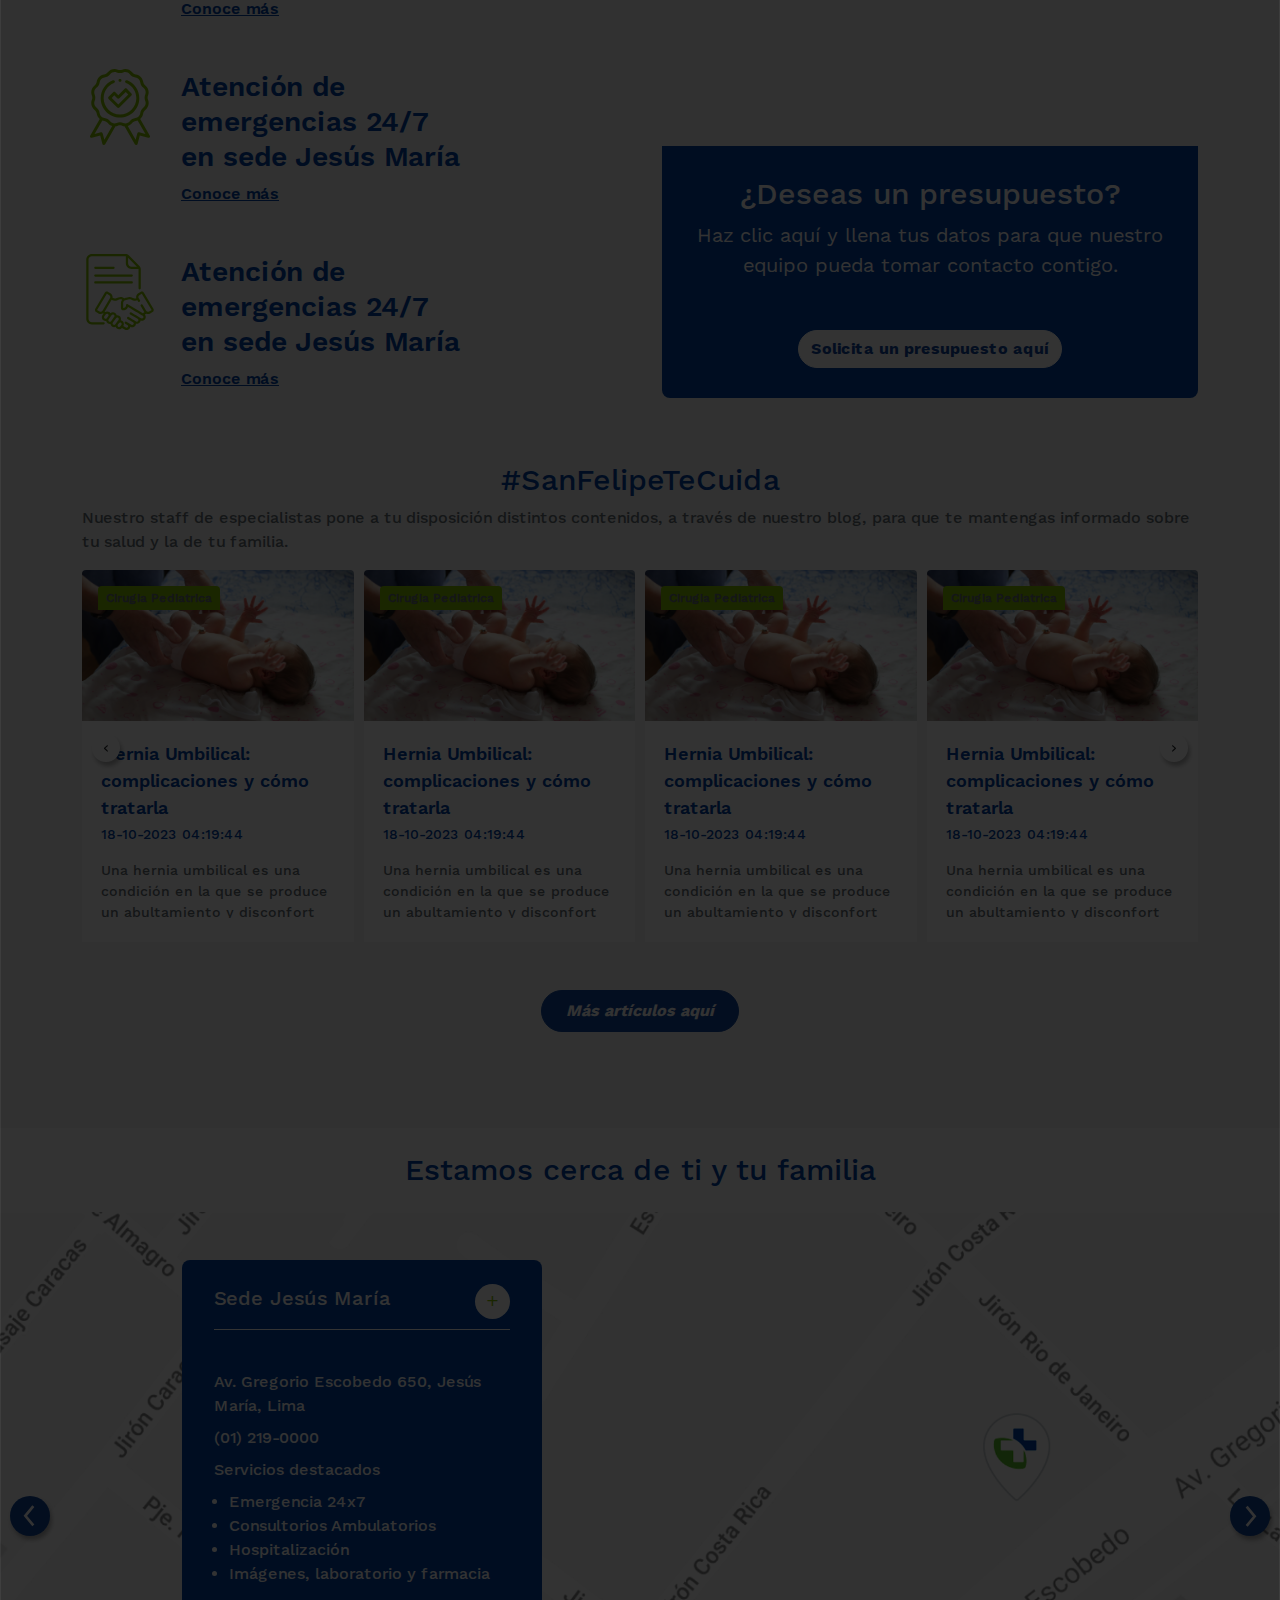
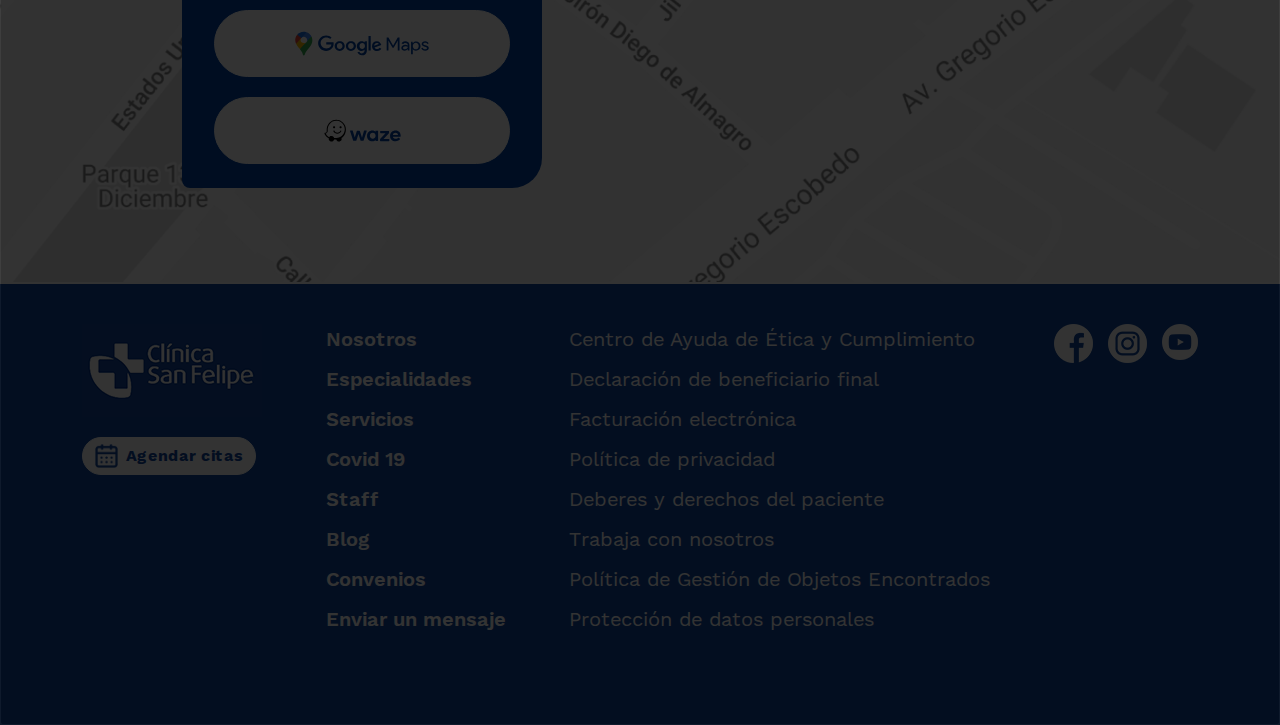
==== commit 7e59f4c8: "submenu" ====
--- a/index.html
+++ b/index.html
@@ -112,7 +112,7 @@
         
         <!-- Lightbox con hipervínculo -->
         <a href="images/agenda-tu-resonancia.webp" data-lightbox="mi-galeria" data-title="<a href='https://www.google.com'></a>"  class="lightbox-home">
-            link
+            
         </a>
 
         <!-- carousel -->
--- a/css/style.css
+++ b/css/style.css
@@ -135,8 +135,8 @@
 }
 .submenu{
     /* visibility: hidden; */
-    position: absolute;
-    bottom: -30px;
+    
+   
     z-index: 2;
 
     max-width: none;
@@ -224,7 +224,7 @@
     transition: all 0.3s ease;
     top: 0;
     bottom: 0;
-    right: -30%;
+    right: -50%;
     width: 0;
     height: 100vh !important;
     display: block;
@@ -450,9 +450,17 @@
     .menu{
         width: 100%;
     }
-    .list-menu, .list-submenu{
+    .list-menu{
         padding: 0;
         display: none;
+    }
+    .list-submenu{
+        padding: 0;
+        
+    }
+    .list-submenu a{
+        font-size: 12px;
+        text-align: center;
     }
     
     .menu-mobile .telefono{
@@ -505,4 +513,9 @@
         order: -1;
         align-items: center;
     }
+}
+@media all and (max-width: 520px){
+    .list-submenu a{
+        font-size: 11px;
+    }
 }--- a/css/home.css
+++ b/css/home.css
@@ -1,3 +1,7 @@
+.list-submenu.hidehome{
+    display: none !important;
+}
+
 .cls-g1 {
     clip-path: url("#clip-path1");
 }
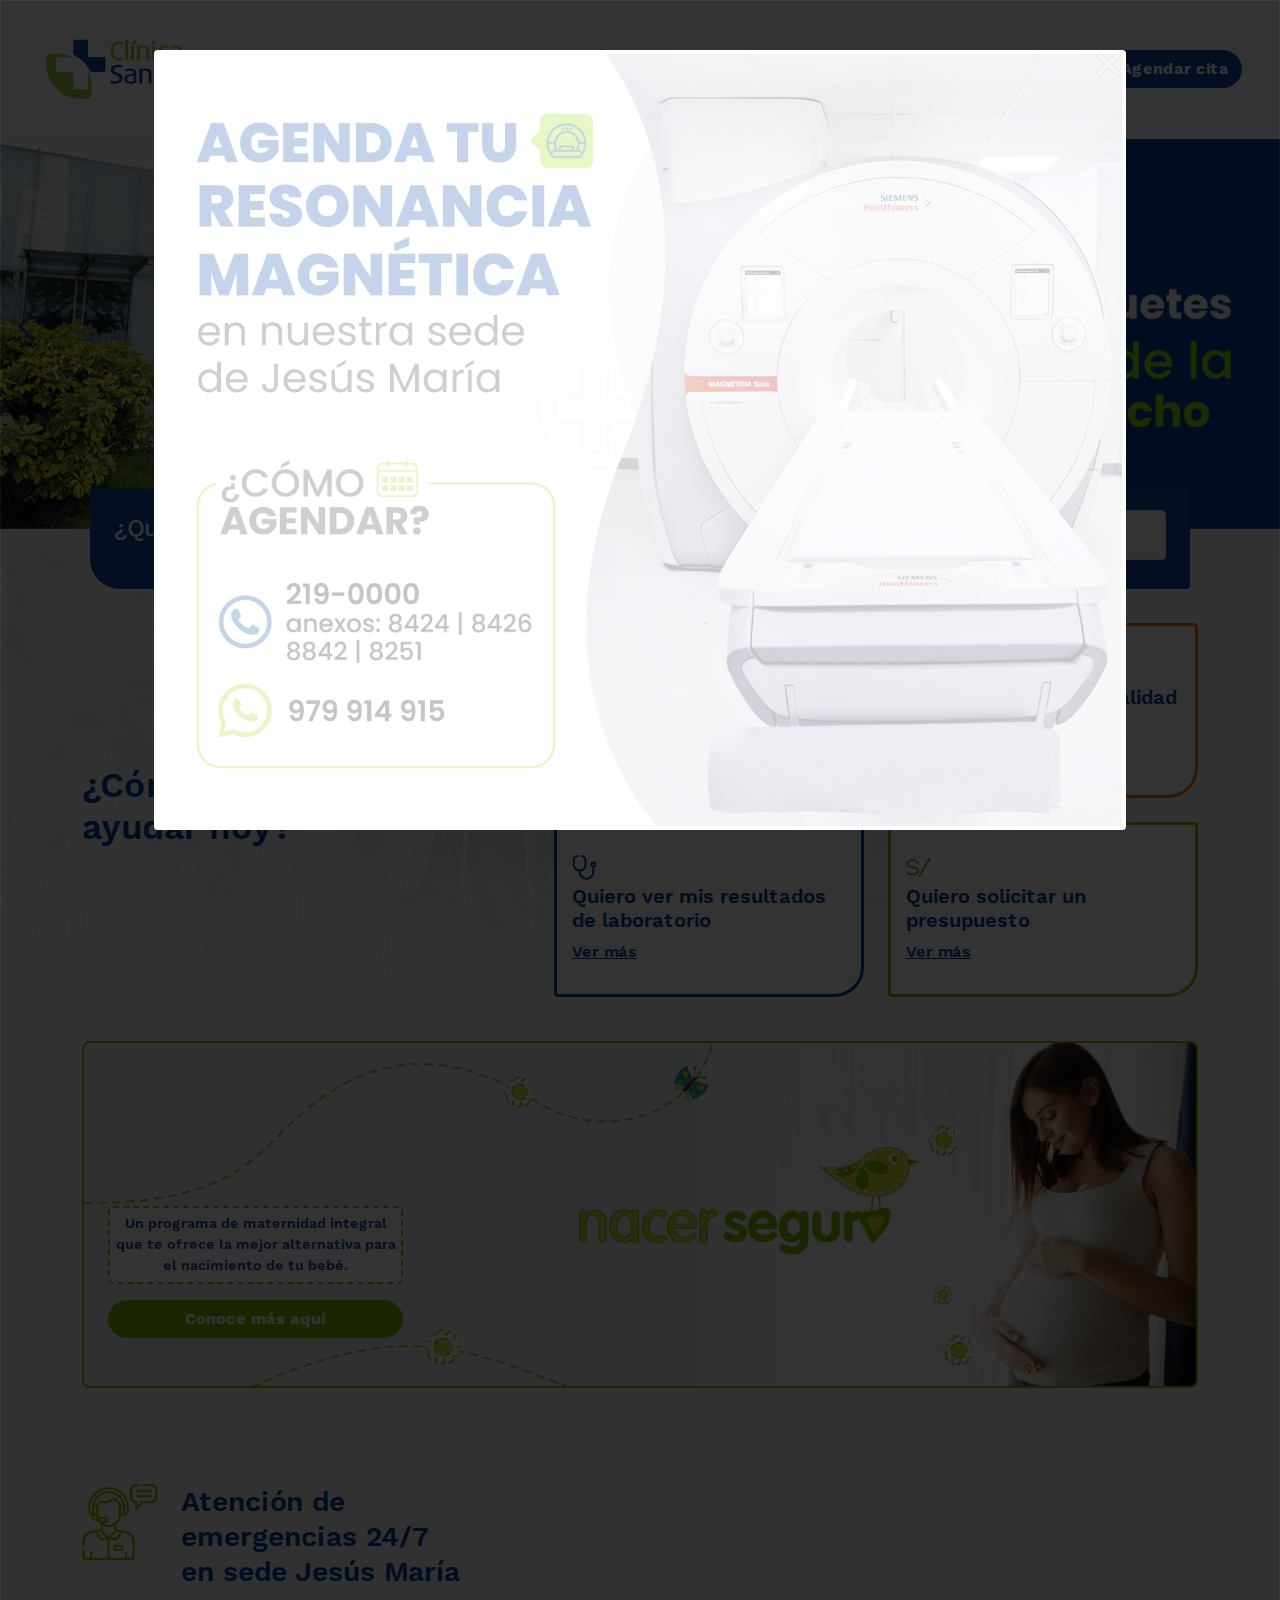
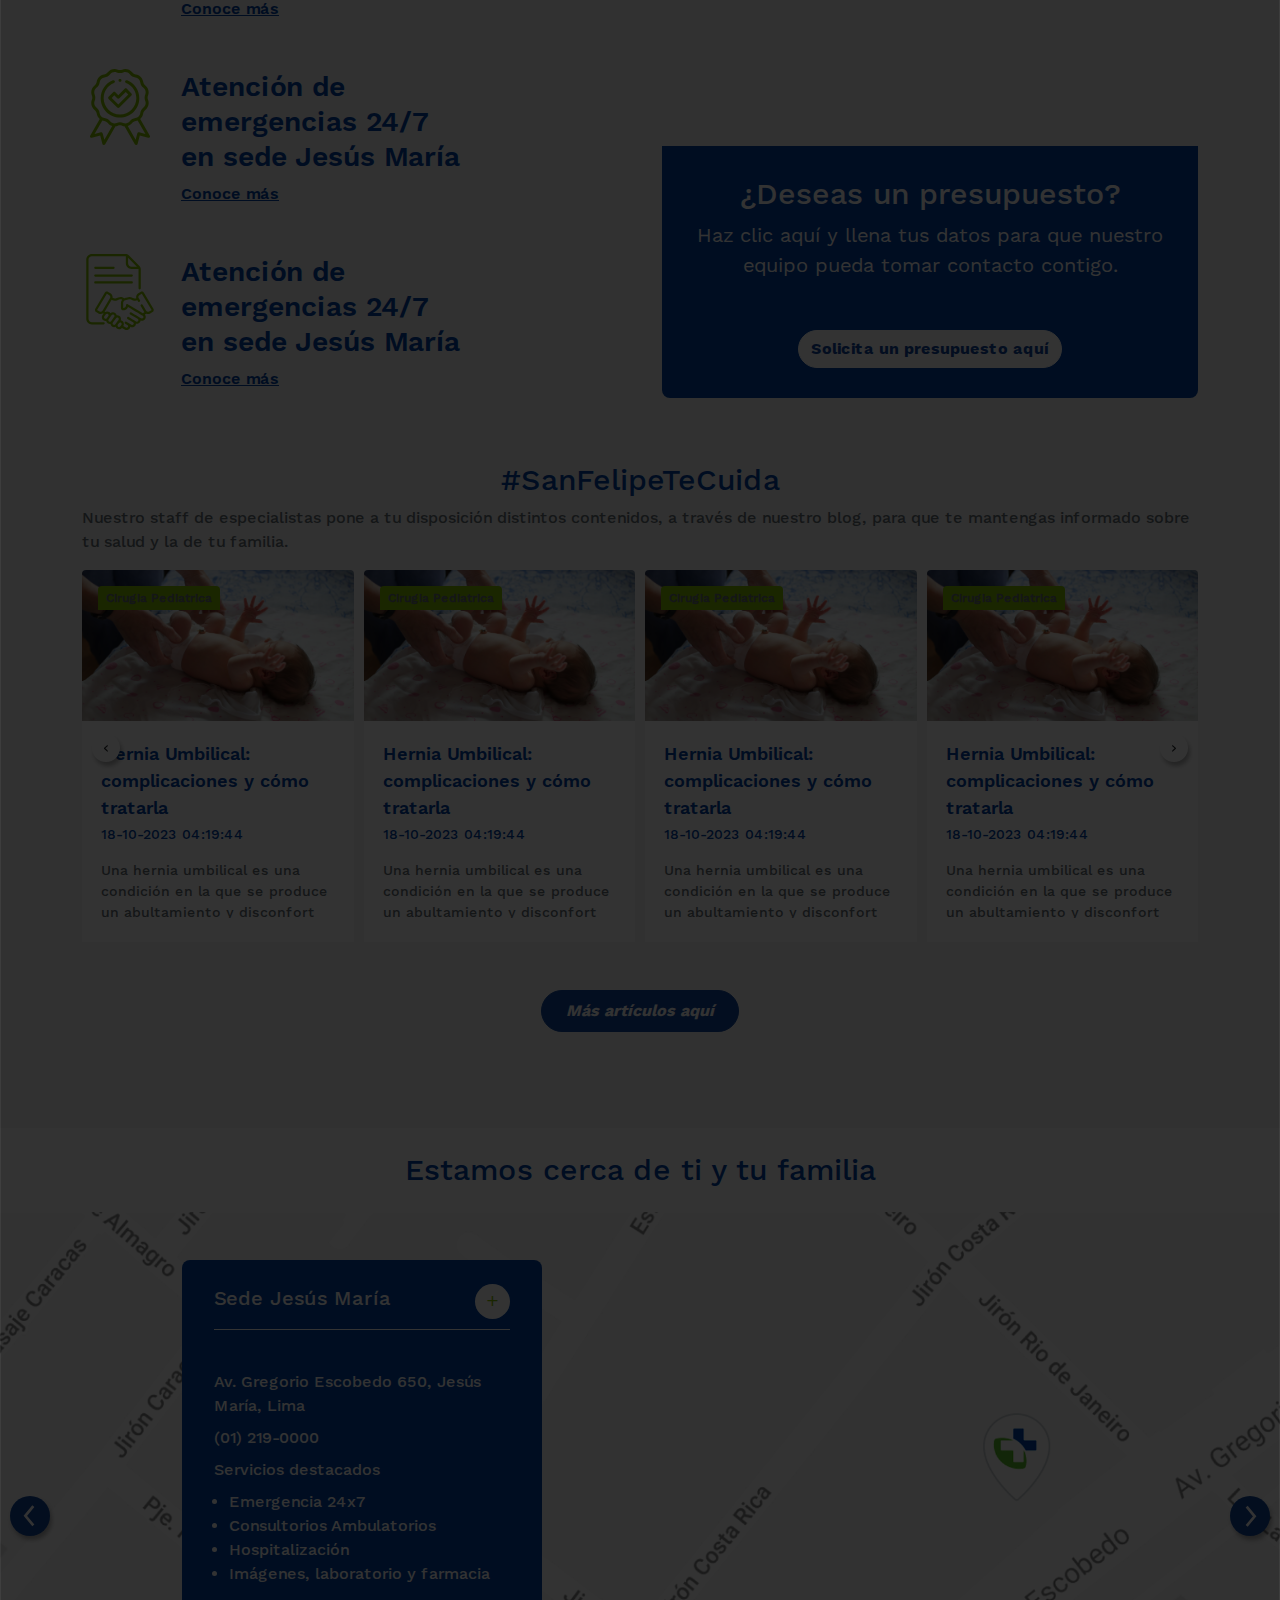
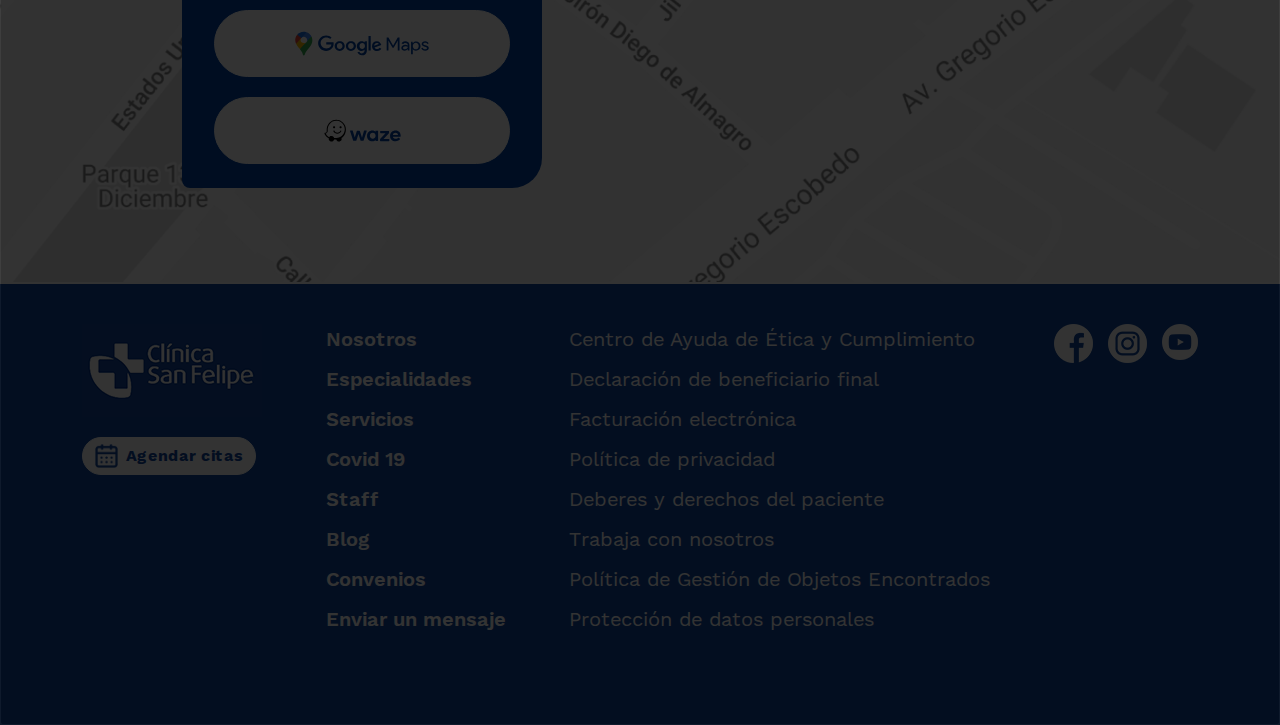
==== commit a2f856aa: "home slide" ====
--- a/index.html
+++ b/index.html
@@ -120,27 +120,27 @@
             <div class="owl-carousel owl-theme owl-carousel-home">
                 <div class="item">
                     <div class="d-flex flex-column h-100">
-                        <img src="images/1-desktopcamacho-min.jpg" class="d-block w-100" alt="...">
+                        <img src="images/1-desktopcamacho-min.jpg" data-src-mobile="images/mobilecamacho-min.webp" alt="sede camacho" class="d-block w-100" >
                     </div>
                 </div>
                 <div class="item">
                     <div class="d-flex flex-column h-100">
-                        <img src="images/6-desktopum-min.jpg" class="d-block w-100" alt="...">
+                        <img src="images/6-desktopum-min.jpg" data-src-mobile="images/banner-unidad-de-la-mama-m.webp" class="d-block w-100" alt="unidad de mama">
                     </div>
                 </div>
                 <div class="item">
                     <div class="d-flex flex-column h-100">
-                        <img src="images/banner-cmv-desktopnuevo-min.jpg" class="d-block w-100" alt="...">
+                        <img src="images/banner-cmv-desktopnuevo-min.jpg" data-src-mobile="images/banner-cmv-mobilenuevo-min.webp" alt="cmv" class="d-block w-100" >
                     </div>
                 </div>
                 <div class="item">
                     <div class="d-flex flex-column h-100">
-                        <img src="images/desktoplamolina-min.jpg" class="d-block w-100" alt="...">
+                        <img src="images/desktoplamolina-min.jpg" data-src-mobile="images/mobilelamolina-min.webp" alt="sede camacho" class="d-block w-100" >
                     </div>
                 </div>
                 <div class="item">
                     <div class="d-flex flex-column h-100">
-                        <img src="images/ortopedia-y-traumatologa-banner-desktop-min.jpg" class="d-block w-100" alt="...">
+                        <img src="images/ortopedia-y-traumatologa-banner-desktop-min.jpg" data-src-mobile="images/ortopedia-y-traumatologa-banner-mobile-min.webp" alt="ortopedia y traumatologia" class="d-block w-100" >
                     </div>
                 </div>
             </div>
--- a/css/home.css
+++ b/css/home.css
@@ -241,9 +241,7 @@
     height: 262px;
     border-radius: 8px 8px 0 0;
 }
-.bg-block-3-card img{
-    width: 100%;
-}
+
 .card-content-3{
     justify-content: center;
     align-items: center;
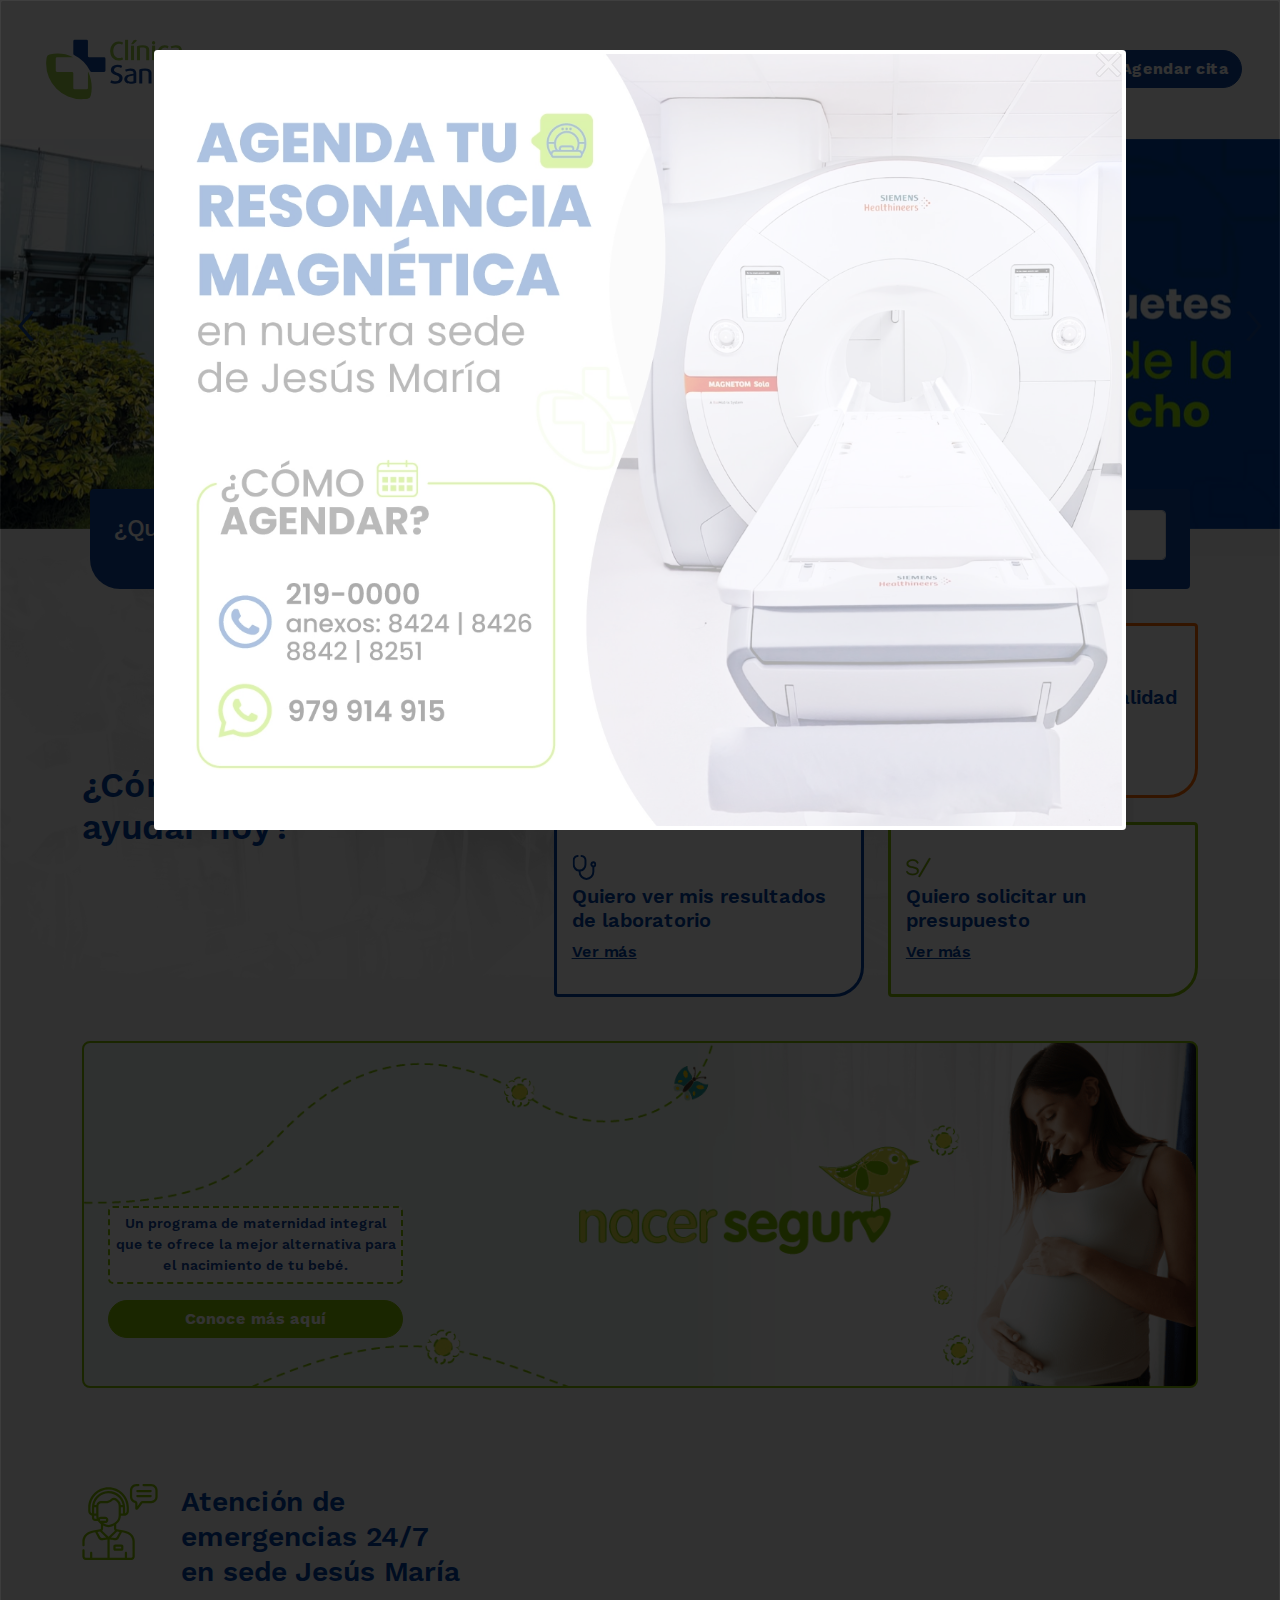
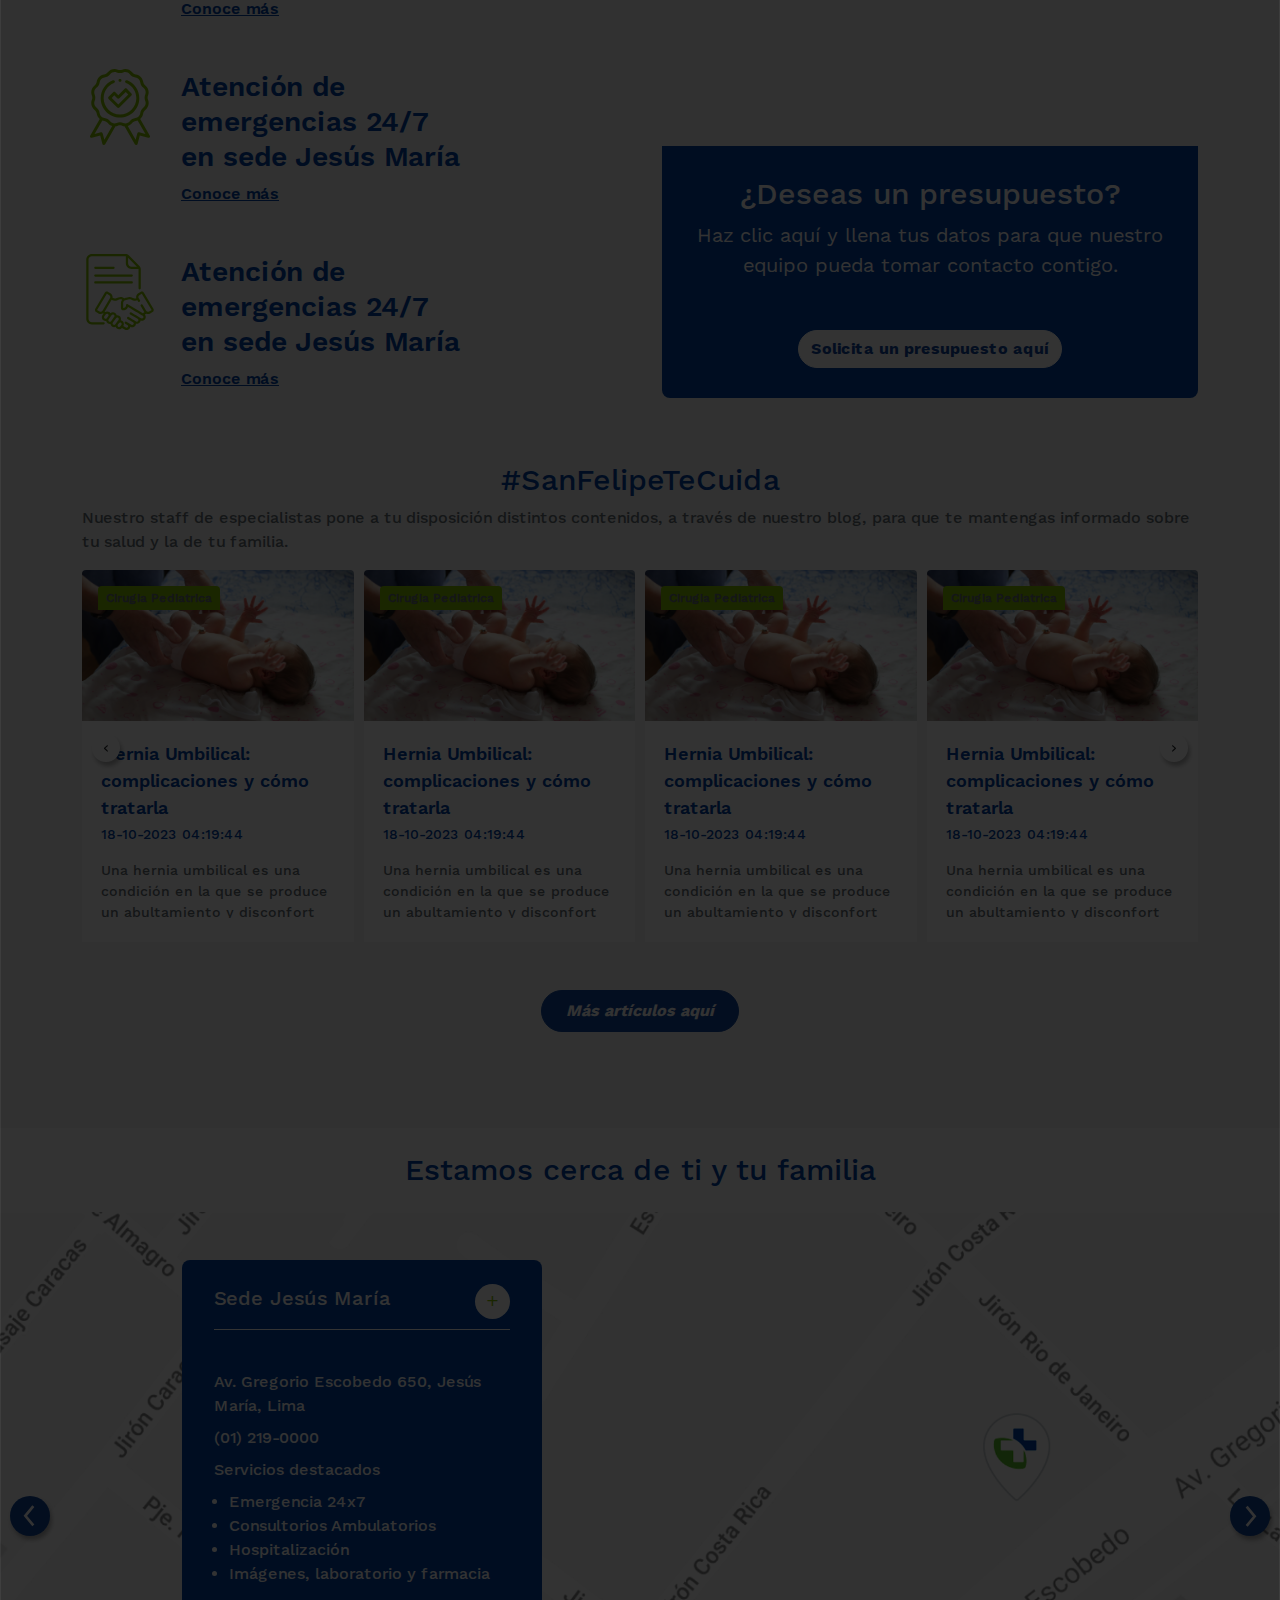
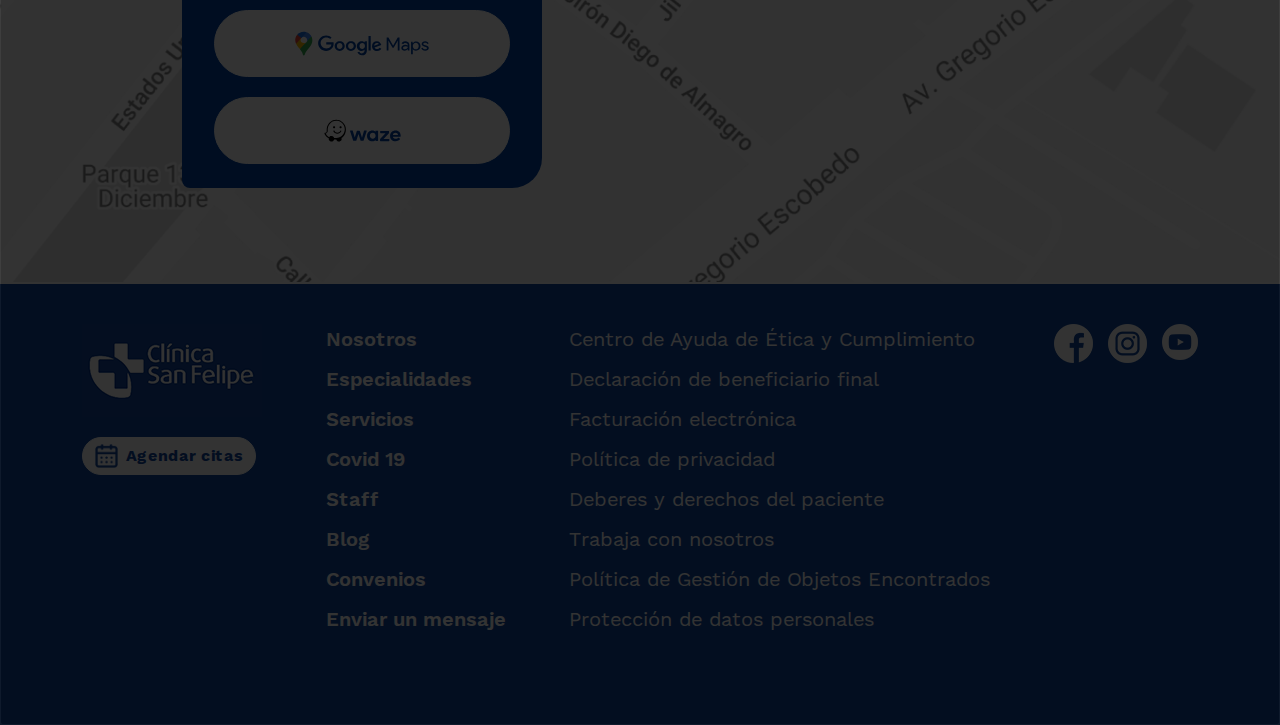
==== commit 2790cff2: "home" ====
--- a/index.html
+++ b/index.html
@@ -393,7 +393,9 @@
                 <div class="d-flex carousel-block-4">
                     <div class="owl-carousel owl-theme owl-carousel-sedes">
                         <div class="item">
-                            <div class="position-absolute bg-mapa"><img src="images/mapa-jesus-maria-desktop.png" alt=""></div>
+                            <div class="position-absolute bg-mapa">
+                                <img src="images/mapa-jesus-maria-desktop.png" data-src-mobile="images/mapa-jesus-maria-m.webp" alt="mapa jesus maria">
+                            </div>
                             <div class="container d-flex justify-content-start py-5">
                                 <div class="d-flex flex-column sede-card">
                                     <div class="d-flex sede-top">
@@ -419,7 +421,9 @@
                             </div>
                         </div>
                         <div class="item">
-                            <div class="position-absolute bg-mapa"><img src="images/mapa-camacho-desktop.jpg" alt=""></div>
+                            <div class="position-absolute bg-mapa">
+                                <img src="images/mapa-camacho-desktop.jpg" data-src-mobile="images/mapa-camacho-m.webp" alt="mapa camacho">
+                            </div>
                             <div class="container d-flex justify-content-start py-5">
                                 <div class="d-flex flex-column sede-card">
                                     <div class="d-flex sede-top">
--- a/css/home.css
+++ b/css/home.css
@@ -499,4 +499,7 @@
     .block-5 h3{
         font-size: 20px;
     }
+    .bg-mapa img{
+        height: auto;
+    }
 }